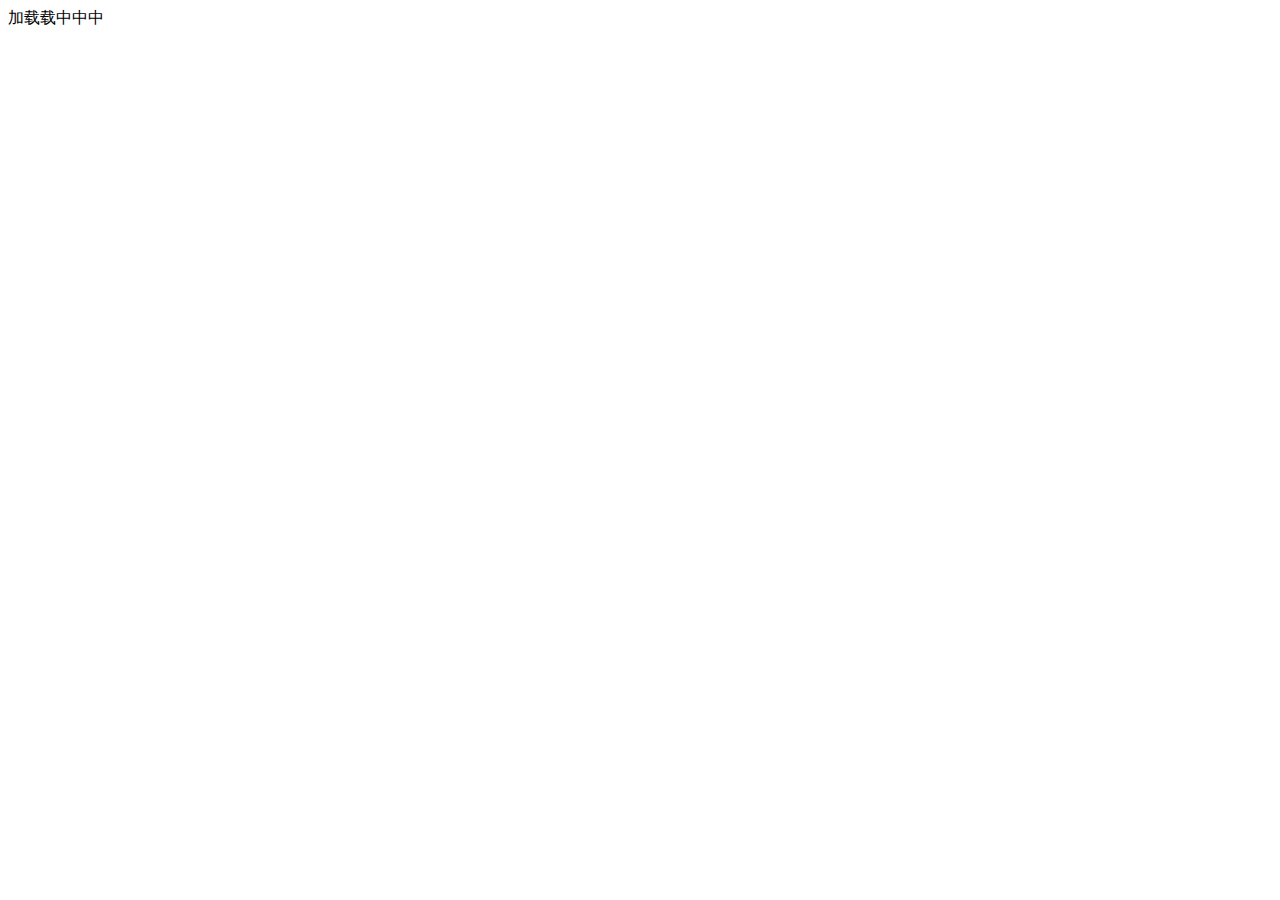
==== docs/index.html @ c3eebf0f "Add files via upload" ====
<!DOCTYPE html>
<html lang="zh">
<head>
  <meta charset="UTF-8">
  <title>PJSK自助指北</title>
  <meta http-equiv="X-UA-Compatible" content="IE=edge,chrome=1" />
  <meta name="description" content="Description">
  <meta name="viewport" content="width=device-width, initial-scale=1.0, minimum-scale=1.0">
  <link rel="stylesheet" href="//cdn.jsdelivr.net/npm/docsify@4/lib/themes/vue.css">
</head>
<body>
  <div id="app">加载载中中中</div>
  <script>
    window.$docsify = {
      name: '',
      repo: '',
    }
  </script>
  <!-- Docsify v4 -->
  <script src="//cdn.jsdelivr.net/npm/docsify@4"></script>
</body>
</html>
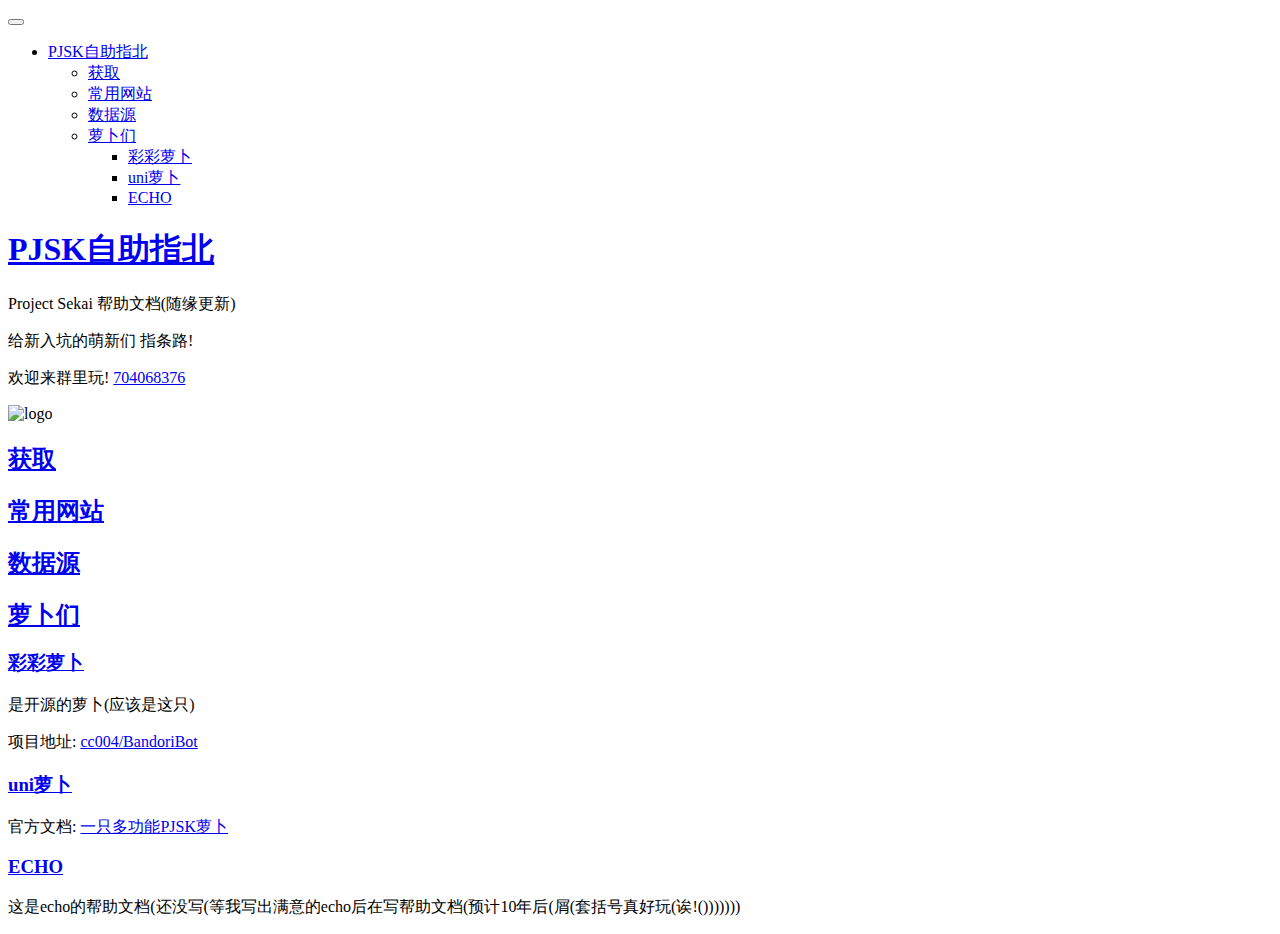
==== commit 34b86472: "update" ====
--- a/docs/index.html
+++ b/docs/index.html
@@ -17,6 +17,6 @@
     }
   </script>
   <!-- Docsify v4 -->
-  <script src="//cdn.jsdelivr.net/npm/docsify@4"></script>
+  <script src="./docsify@4.js"></script>
 </body>
 </html>
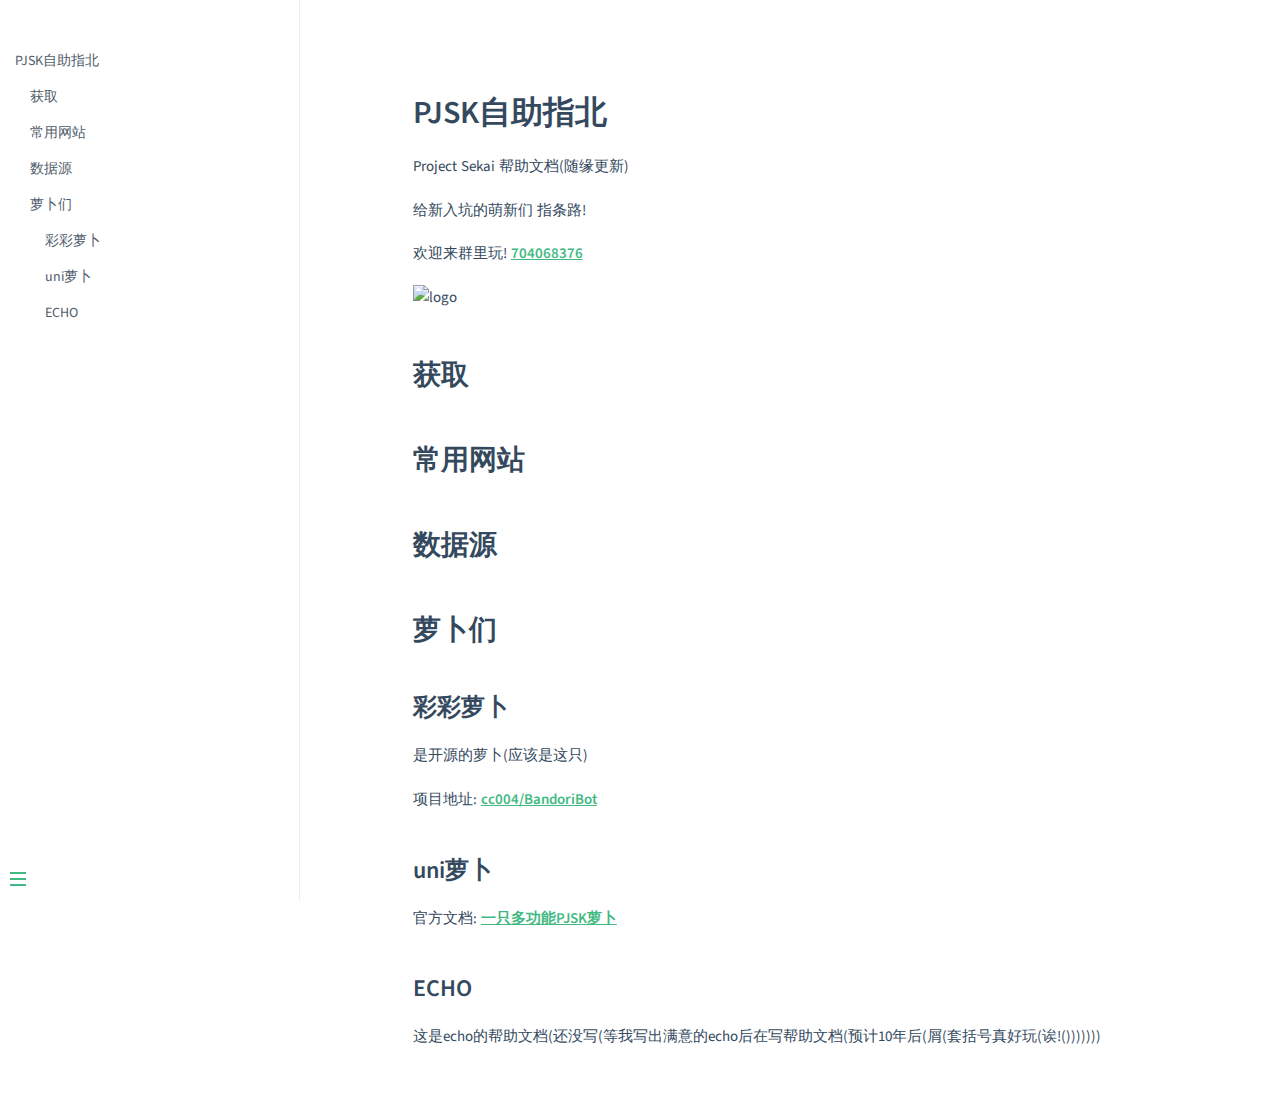
==== commit 9606b8a6: "update" ====
--- a/docs/index.html
+++ b/docs/index.html
@@ -6,7 +6,7 @@
   <meta http-equiv="X-UA-Compatible" content="IE=edge,chrome=1" />
   <meta name="description" content="Description">
   <meta name="viewport" content="width=device-width, initial-scale=1.0, minimum-scale=1.0">
-  <link rel="stylesheet" href="//cdn.jsdelivr.net/npm/docsify@4/lib/themes/vue.css">
+  <link rel="stylesheet" href="./vue.css">
 </head>
 <body>
   <div id="app">加载载中中中</div>
--- a/docs/vue.css
+++ b/docs/vue.css
@@ -0,0 +1 @@
+@import url("https://fonts.googleapis.com/css?family=Roboto+Mono|Source+Sans+Pro:300,400,600");*{-webkit-font-smoothing:antialiased;-webkit-overflow-scrolling:touch;-webkit-tap-highlight-color:rgba(0,0,0,0);-webkit-text-size-adjust:none;-webkit-touch-callout:none;box-sizing:border-box}body:not(.ready){overflow:hidden}body:not(.ready) .app-nav,body:not(.ready)>nav,body:not(.ready) [data-cloak]{display:none}div#app{font-size:30px;font-weight:lighter;margin:40vh auto;text-align:center}div#app:empty:before{content:"Loading..."}.emoji{height:1.2rem;vertical-align:middle}.progress{background-color:var(--theme-color,#42b983);height:2px;left:0;position:fixed;right:0;top:0;transition:width .2s,opacity .4s;width:0;z-index:999999}.search a:hover{color:var(--theme-color,#42b983)}.search .search-keyword{color:var(--theme-color,#42b983);font-style:normal;font-weight:700}body,html{height:100%}body{-moz-osx-font-smoothing:grayscale;-webkit-font-smoothing:antialiased;color:#34495e;font-family:Source Sans Pro,Helvetica Neue,Arial,sans-serif;font-size:15px;letter-spacing:0;margin:0;overflow-x:hidden}img{max-width:100%}a[disabled]{cursor:not-allowed;opacity:.6}kbd{border:1px solid #ccc;border-radius:3px;display:inline-block;font-size:12px!important;line-height:12px;margin-bottom:3px;padding:3px 5px;vertical-align:middle}li input[type=checkbox]{margin:0 .2em .25em 0;vertical-align:middle}.app-nav{margin:25px 60px 0 0;position:absolute;right:0;text-align:right;z-index:10}.app-nav.no-badge{margin-right:25px}.app-nav p{margin:0}.app-nav>a{margin:0 1rem;padding:5px 0}.app-nav li,.app-nav ul{display:inline-block;list-style:none;margin:0}.app-nav a{color:inherit;font-size:16px;text-decoration:none;transition:color .3s}.app-nav a:hover{color:var(--theme-color,#42b983)}.app-nav a.active{border-bottom:2px solid var(--theme-color,#42b983);color:var(--theme-color,#42b983)}.app-nav li{display:inline-block;margin:0 1rem;padding:5px 0;position:relative;cursor:pointer}.app-nav li ul{background-color:#fff;border:1px solid;border-color:#ddd #ddd #ccc;border-radius:4px;box-sizing:border-box;display:none;max-height:calc(100vh - 61px);overflow-y:auto;padding:10px 0;position:absolute;right:-15px;text-align:left;top:100%;white-space:nowrap}.app-nav li ul li{display:block;font-size:14px;line-height:1rem;margin:8px 14px;white-space:nowrap}.app-nav li ul a{display:block;font-size:inherit;margin:0;padding:0}.app-nav li ul a.active{border-bottom:0}.app-nav li:hover ul{display:block}.github-corner{border-bottom:0;position:fixed;right:0;text-decoration:none;top:0;z-index:1}.github-corner:hover .octo-arm{-webkit-animation:octocat-wave .56s ease-in-out;animation:octocat-wave .56s ease-in-out}.github-corner svg{color:#fff;fill:var(--theme-color,#42b983);height:80px;width:80px}main{display:block;position:relative;width:100vw;height:100%;z-index:0}main.hidden{display:none}.anchor{display:inline-block;text-decoration:none;transition:all .3s}.anchor span{color:#34495e}.anchor:hover{text-decoration:underline}.sidebar{border-right:1px solid rgba(0,0,0,.07);overflow-y:auto;padding:40px 0 0;position:absolute;top:0;bottom:0;left:0;transition:transform .25s ease-out;width:300px;z-index:20}.sidebar>h1{margin:0 auto 1rem;font-size:1.5rem;font-weight:300;text-align:center}.sidebar>h1 a{color:inherit;text-decoration:none}.sidebar>h1 .app-nav{display:block;position:static}.sidebar .sidebar-nav{line-height:2em;padding-bottom:40px}.sidebar li.collapse .app-sub-sidebar{display:none}.sidebar ul{margin:0 0 0 15px;padding:0}.sidebar li>p{font-weight:700;margin:0}.sidebar ul,.sidebar ul li{list-style:none}.sidebar ul li a{border-bottom:none;display:block}.sidebar ul li ul{padding-left:20px}.sidebar::-webkit-scrollbar{width:4px}.sidebar::-webkit-scrollbar-thumb{background:transparent;border-radius:4px}.sidebar:hover::-webkit-scrollbar-thumb{background:hsla(0,0%,53.3%,.4)}.sidebar:hover::-webkit-scrollbar-track{background:hsla(0,0%,53.3%,.1)}.sidebar-toggle{background-color:transparent;background-color:hsla(0,0%,100%,.8);border:0;outline:none;padding:10px;position:absolute;bottom:0;left:0;text-align:center;transition:opacity .3s;width:284px;z-index:30;cursor:pointer}.sidebar-toggle:hover .sidebar-toggle-button{opacity:.4}.sidebar-toggle span{background-color:var(--theme-color,#42b983);display:block;margin-bottom:4px;width:16px;height:2px}body.sticky .sidebar,body.sticky .sidebar-toggle{position:fixed}.content{padding-top:60px;position:absolute;top:0;right:0;bottom:0;left:300px;transition:left .25s ease}.markdown-section{margin:0 auto;max-width:80%;padding:30px 15px 40px;position:relative}.markdown-section>*{box-sizing:border-box;font-size:inherit}.markdown-section>:first-child{margin-top:0!important}.markdown-section hr{border:none;border-bottom:1px solid #eee;margin:2em 0}.markdown-section iframe{border:1px solid #eee;width:1px;min-width:100%}.markdown-section table{border-collapse:collapse;border-spacing:0;display:block;margin-bottom:1rem;overflow:auto;width:100%}.markdown-section th{font-weight:700}.markdown-section td,.markdown-section th{border:1px solid #ddd;padding:6px 13px}.markdown-section tr{border-top:1px solid #ccc}.markdown-section tr:nth-child(2n){background-color:#f8f8f8}.markdown-section p.tip{background-color:#f8f8f8;border-bottom-right-radius:2px;border-left:4px solid #f66;border-top-right-radius:2px;margin:2em 0;padding:12px 24px 12px 30px;position:relative}.markdown-section p.tip:before{background-color:#f66;border-radius:100%;color:#fff;content:"!";font-family:Dosis,Source Sans Pro,Helvetica Neue,Arial,sans-serif;font-size:14px;font-weight:700;left:-12px;line-height:20px;position:absolute;height:20px;width:20px;text-align:center;top:14px}.markdown-section p.tip code{background-color:#efefef}.markdown-section p.tip em{color:#34495e}.markdown-section p.warn{background:rgba(66,185,131,.1);border-radius:2px;padding:1rem}.markdown-section ul.task-list>li{list-style-type:none}body.close .sidebar{transform:translateX(-300px)}body.close .sidebar-toggle{width:auto}body.close .content{left:0}@media print{.app-nav,.github-corner,.sidebar,.sidebar-toggle{display:none}}@media screen and (max-width:768px){.github-corner,.sidebar,.sidebar-toggle{position:fixed}.app-nav{margin-top:16px}.app-nav li ul{top:30px}main{height:auto;min-height:100vh;overflow-x:hidden}.sidebar{left:-300px;transition:transform .25s ease-out}.content{left:0;max-width:100vw;position:static;padding-top:20px;transition:transform .25s ease}.app-nav,.github-corner{transition:transform .25s ease-out}.sidebar-toggle{background-color:transparent;width:auto;padding:30px 30px 10px 10px}body.close .sidebar{transform:translateX(300px)}body.close .sidebar-toggle{background-color:hsla(0,0%,100%,.8);transition:background-color 1s;width:284px;padding:10px}body.close .content{transform:translateX(300px)}body.close .app-nav,body.close .github-corner{display:none}.github-corner:hover .octo-arm{-webkit-animation:none;animation:none}.github-corner .octo-arm{-webkit-animation:octocat-wave .56s ease-in-out;animation:octocat-wave .56s ease-in-out}}@-webkit-keyframes octocat-wave{0%,to{transform:rotate(0)}20%,60%{transform:rotate(-25deg)}40%,80%{transform:rotate(10deg)}}@keyframes octocat-wave{0%,to{transform:rotate(0)}20%,60%{transform:rotate(-25deg)}40%,80%{transform:rotate(10deg)}}section.cover{align-items:center;background-position:50%;background-repeat:no-repeat;background-size:cover;height:100vh;width:100vw;display:none}section.cover.show{display:flex}section.cover.has-mask .mask{background-color:#fff;opacity:.8;position:absolute;top:0;height:100%;width:100%}section.cover .cover-main{flex:1;margin:-20px 16px 0;text-align:center;position:relative}section.cover a{color:inherit;text-decoration:none}section.cover a:hover{text-decoration:none}section.cover p{line-height:1.5rem;margin:1em 0}section.cover h1{color:inherit;font-size:2.5rem;font-weight:300;margin:.625rem 0 2.5rem;position:relative;text-align:center}section.cover h1 a{display:block}section.cover h1 small{bottom:-.4375rem;font-size:1rem;position:absolute}section.cover blockquote{font-size:1.5rem;text-align:center}section.cover ul{line-height:1.8;list-style-type:none;margin:1em auto;max-width:500px;padding:0}section.cover .cover-main>p:last-child a{border-radius:2rem;border:1px solid var(--theme-color,#42b983);box-sizing:border-box;color:var(--theme-color,#42b983);display:inline-block;font-size:1.05rem;letter-spacing:.1rem;margin:.5rem 1rem;padding:.75em 2rem;text-decoration:none;transition:all .15s ease}section.cover .cover-main>p:last-child a:last-child{background-color:var(--theme-color,#42b983);color:#fff}section.cover .cover-main>p:last-child a:last-child:hover{color:inherit;opacity:.8}section.cover .cover-main>p:last-child a:hover{color:inherit}section.cover blockquote>p>a{border-bottom:2px solid var(--theme-color,#42b983);transition:color .3s}section.cover blockquote>p>a:hover{color:var(--theme-color,#42b983)}.sidebar,body{background-color:#fff}.sidebar{color:#364149}.sidebar li{margin:6px 0}.sidebar ul li a{color:#505d6b;font-size:14px;font-weight:400;overflow:hidden;text-decoration:none;text-overflow:ellipsis;white-space:nowrap}.sidebar ul li a:hover{text-decoration:underline}.sidebar ul li ul{padding:0}.sidebar ul li.active>a{border-right:2px solid;color:var(--theme-color,#42b983);font-weight:600}.app-sub-sidebar li:before{content:"-";padding-right:4px;float:left}.markdown-section h1,.markdown-section h2,.markdown-section h3,.markdown-section h4,.markdown-section strong{color:#2c3e50;font-weight:600}.markdown-section a{color:var(--theme-color,#42b983);font-weight:600}.markdown-section h1{font-size:2rem;margin:0 0 1rem}.markdown-section h2{font-size:1.75rem;margin:45px 0 .8rem}.markdown-section h3{font-size:1.5rem;margin:40px 0 .6rem}.markdown-section h4{font-size:1.25rem}.markdown-section h5{font-size:1rem}.markdown-section h6{color:#777;font-size:1rem}.markdown-section figure,.markdown-section p{margin:1.2em 0}.markdown-section ol,.markdown-section p,.markdown-section ul{line-height:1.6rem;word-spacing:.05rem}.markdown-section ol,.markdown-section ul{padding-left:1.5rem}.markdown-section blockquote{border-left:4px solid var(--theme-color,#42b983);color:#858585;margin:2em 0;padding-left:20px}.markdown-section blockquote p{font-weight:600;margin-left:0}.markdown-section iframe{margin:1em 0}.markdown-section em{color:#7f8c8d}.markdown-section code,.markdown-section output:after,.markdown-section pre{font-family:Roboto Mono,Monaco,courier,monospace}.markdown-section code,.markdown-section pre{background-color:#f8f8f8}.markdown-section output,.markdown-section pre{margin:1.2em 0;position:relative}.markdown-section output,.markdown-section pre>code{border-radius:2px;display:block}.markdown-section output:after,.markdown-section pre>code{-moz-osx-font-smoothing:initial;-webkit-font-smoothing:initial}.markdown-section code{border-radius:2px;color:#e96900;margin:0 2px;padding:3px 5px;white-space:pre-wrap}.markdown-section>:not(h1):not(h2):not(h3):not(h4):not(h5):not(h6) code{font-size:.8rem}.markdown-section pre{padding:0 1.4rem;line-height:1.5rem;overflow:auto;word-wrap:normal}.markdown-section pre>code{color:#525252;font-size:.8rem;padding:2.2em 5px;line-height:inherit;margin:0 2px;max-width:inherit;overflow:inherit;white-space:inherit}.markdown-section output{padding:1.7rem 1.4rem;border:1px dotted #ccc}.markdown-section output>:first-child{margin-top:0}.markdown-section output>:last-child{margin-bottom:0}.markdown-section code:after,.markdown-section code:before,.markdown-section output:after,.markdown-section output:before{letter-spacing:.05rem}.markdown-section output:after,.markdown-section pre:after{color:#ccc;font-size:.6rem;font-weight:600;height:15px;line-height:15px;padding:5px 10px 0;position:absolute;right:0;text-align:right;top:0}.markdown-section output:after,.markdown-section pre:after{content:attr(data-lang)}.token.cdata,.token.comment,.token.doctype,.token.prolog{color:#8e908c}.token.namespace{opacity:.7}.token.boolean,.token.number{color:#c76b29}.token.punctuation{color:#525252}.token.property{color:#c08b30}.token.tag{color:#2973b7}.token.string{color:var(--theme-color,#42b983)}.token.selector{color:#6679cc}.token.attr-name{color:#2973b7}.language-css .token.string,.style .token.string,.token.entity,.token.url{color:#22a2c9}.token.attr-value,.token.control,.token.directive,.token.unit{color:var(--theme-color,#42b983)}.token.function,.token.keyword{color:#e96900}.token.atrule,.token.regex,.token.statement{color:#22a2c9}.token.placeholder,.token.variable{color:#3d8fd1}.token.deleted{text-decoration:line-through}.token.inserted{border-bottom:1px dotted #202746;text-decoration:none}.token.italic{font-style:italic}.token.bold,.token.important{font-weight:700}.token.important{color:#c94922}.token.entity{cursor:help}code .token{-moz-osx-font-smoothing:initial;-webkit-font-smoothing:initial;min-height:1.5rem;position:relative;left:auto}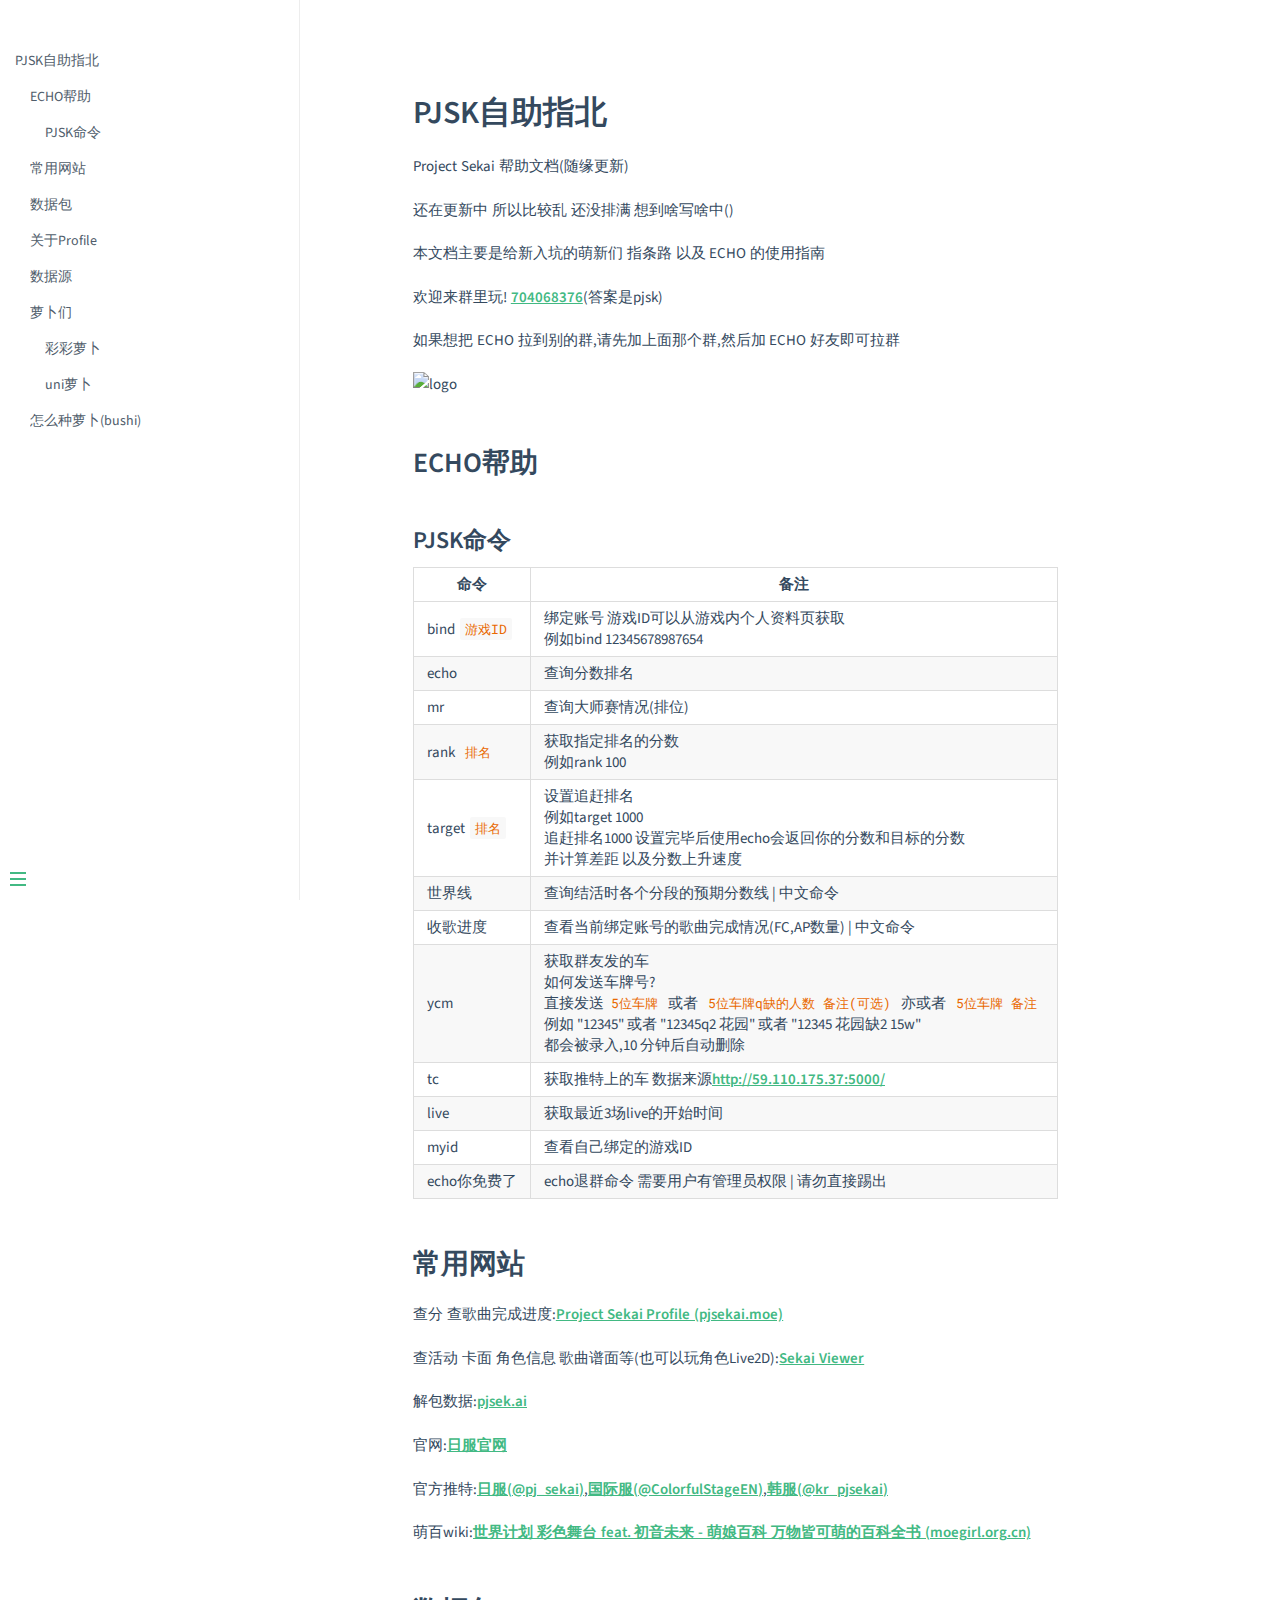
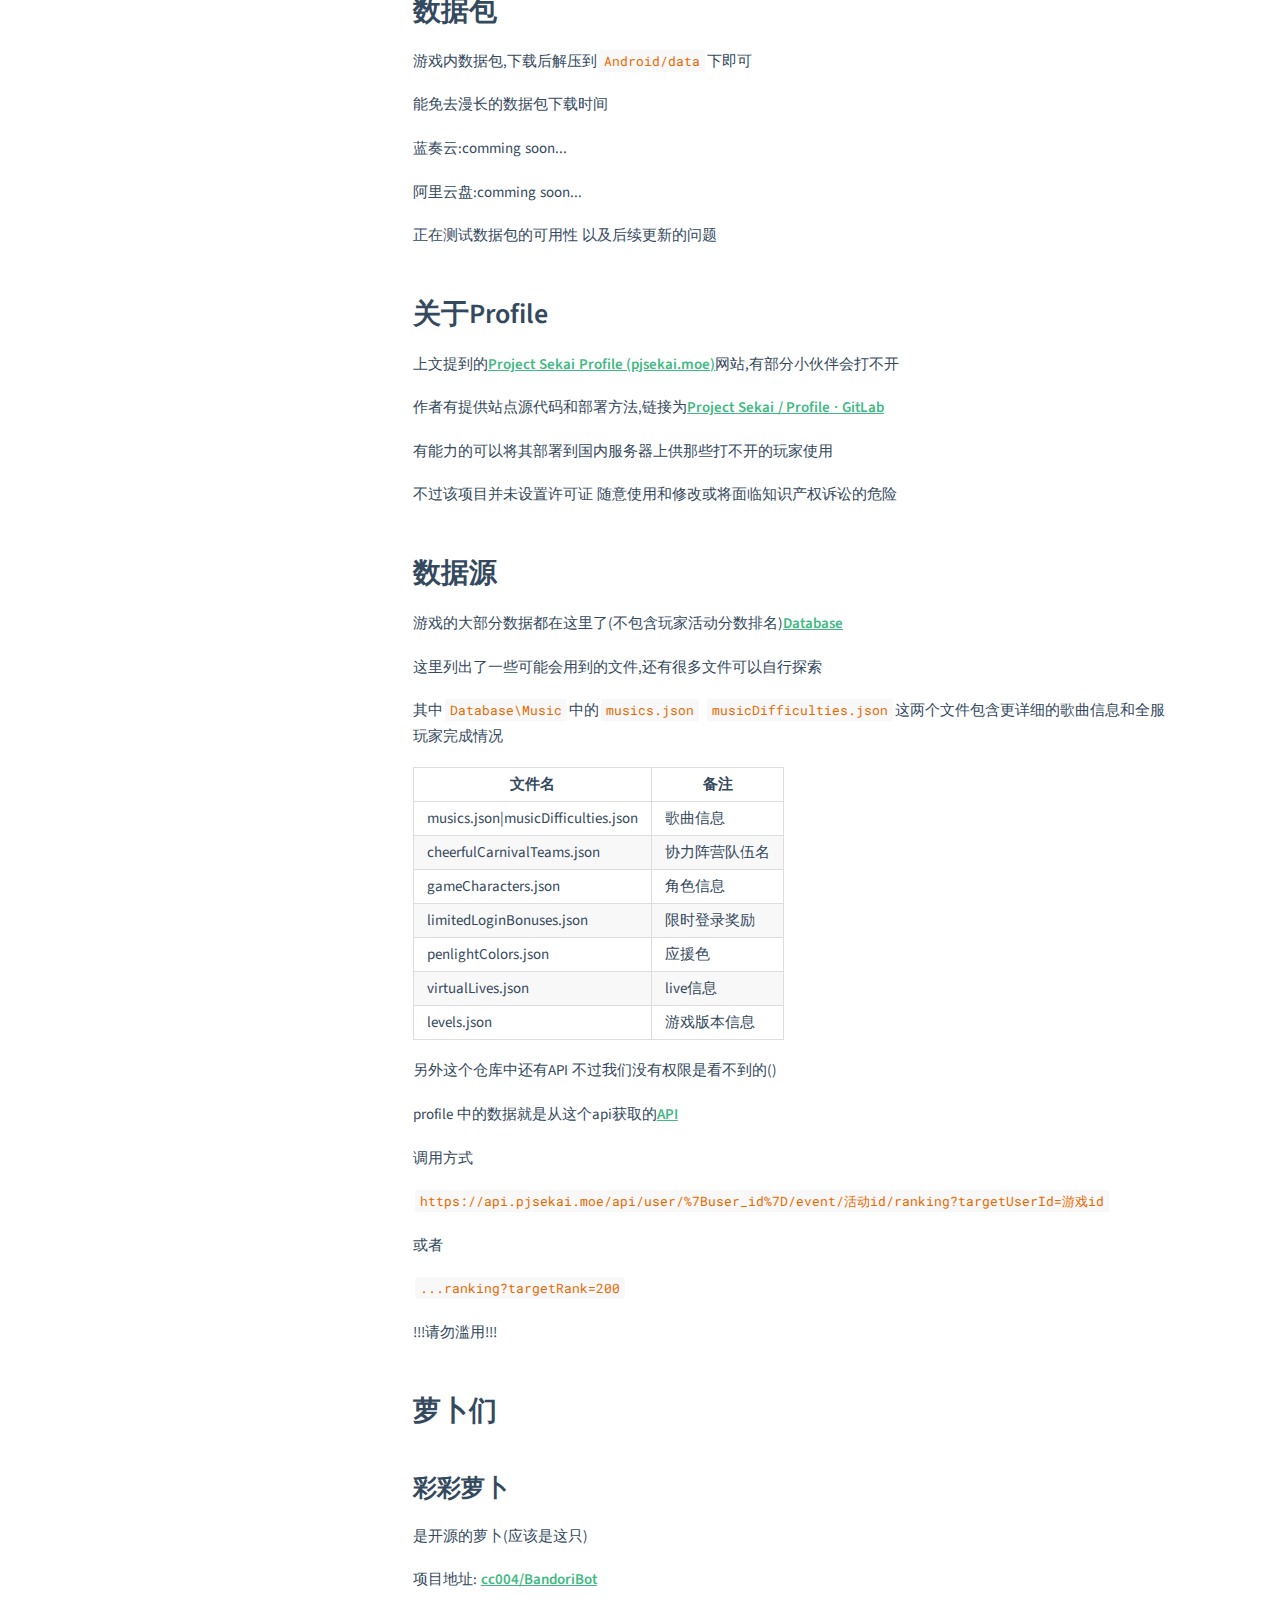
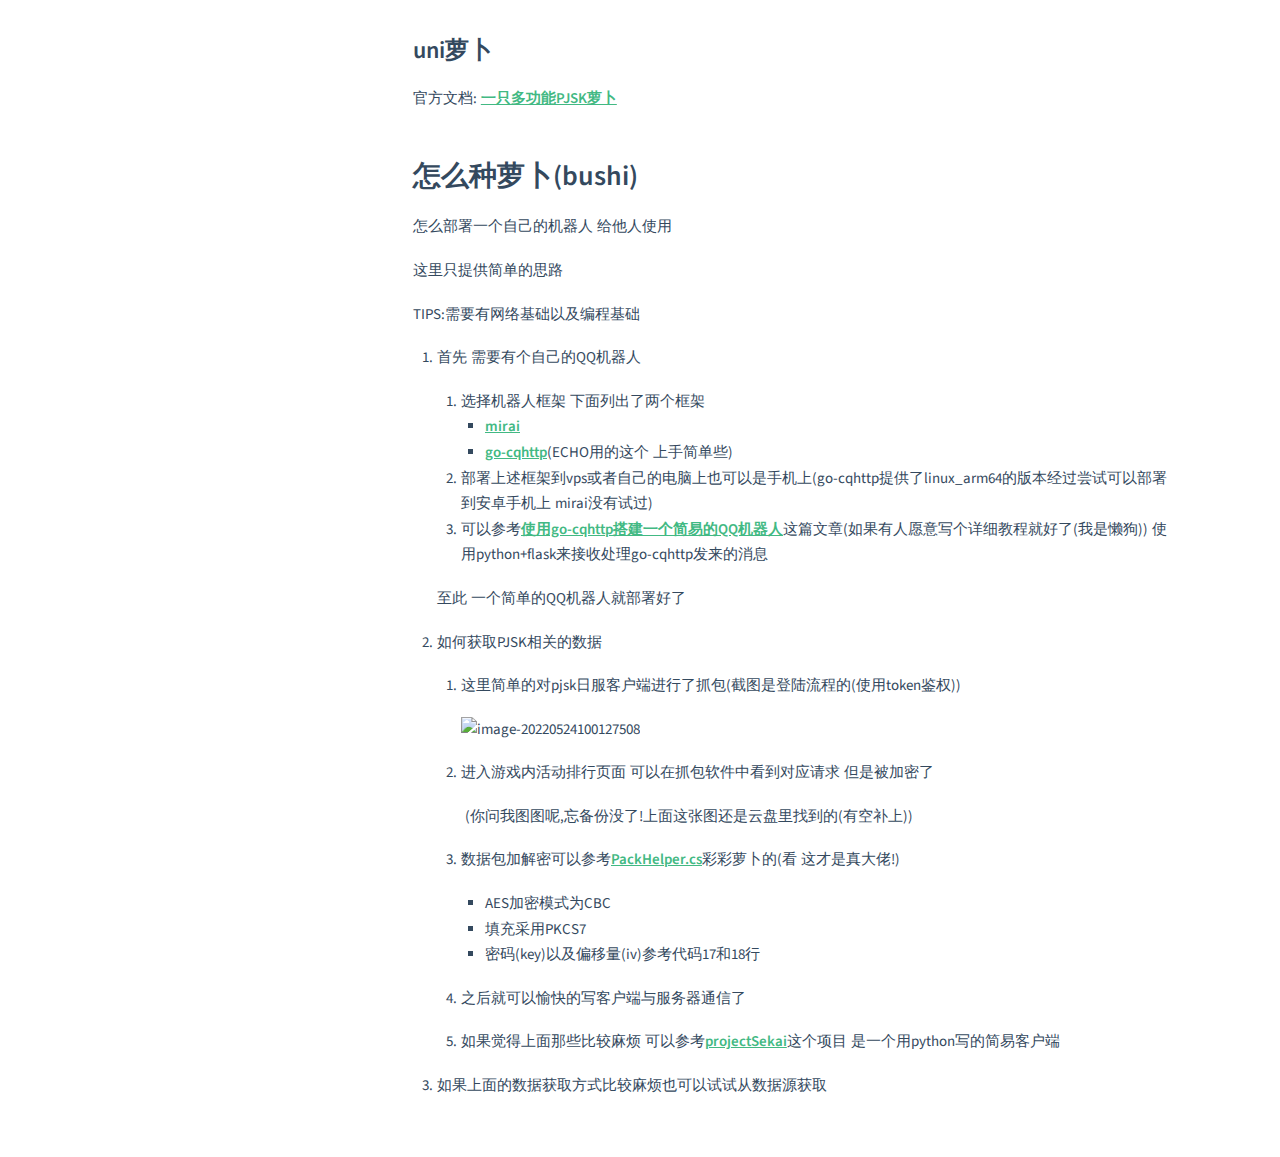
==== commit 3a383e6b: "'update'" ====
--- a/docs/index.html
+++ b/docs/index.html
@@ -1,22 +1,22 @@
-<!DOCTYPE html>
-<html lang="zh">
-<head>
-  <meta charset="UTF-8">
-  <title>PJSK自助指北</title>
-  <meta http-equiv="X-UA-Compatible" content="IE=edge,chrome=1" />
-  <meta name="description" content="Description">
-  <meta name="viewport" content="width=device-width, initial-scale=1.0, minimum-scale=1.0">
-  <link rel="stylesheet" href="./vue.css">
-</head>
-<body>
-  <div id="app">加载载中中中</div>
-  <script>
-    window.$docsify = {
-      name: '',
-      repo: '',
-    }
-  </script>
-  <!-- Docsify v4 -->
-  <script src="./docsify@4.js"></script>
-</body>
-</html>
+<!DOCTYPE html>
+<html lang="zh">
+<head>
+  <meta charset="UTF-8">
+  <title>PJSK自助指北</title>
+  <meta http-equiv="X-UA-Compatible" content="IE=edge,chrome=1" />
+  <meta name="description" content="Description">
+  <meta name="viewport" content="width=device-width, initial-scale=1.0, minimum-scale=1.0">
+  <link rel="stylesheet" href="./vue.css">
+</head>
+<body>
+  <div id="app">加载载中中中</div>
+  <script>
+    window.$docsify = {
+      name: '',
+      repo: '',
+    }
+  </script>
+  <!-- Docsify v4 -->
+  <script src="./docsify@4.js"></script>
+</body>
+</html>
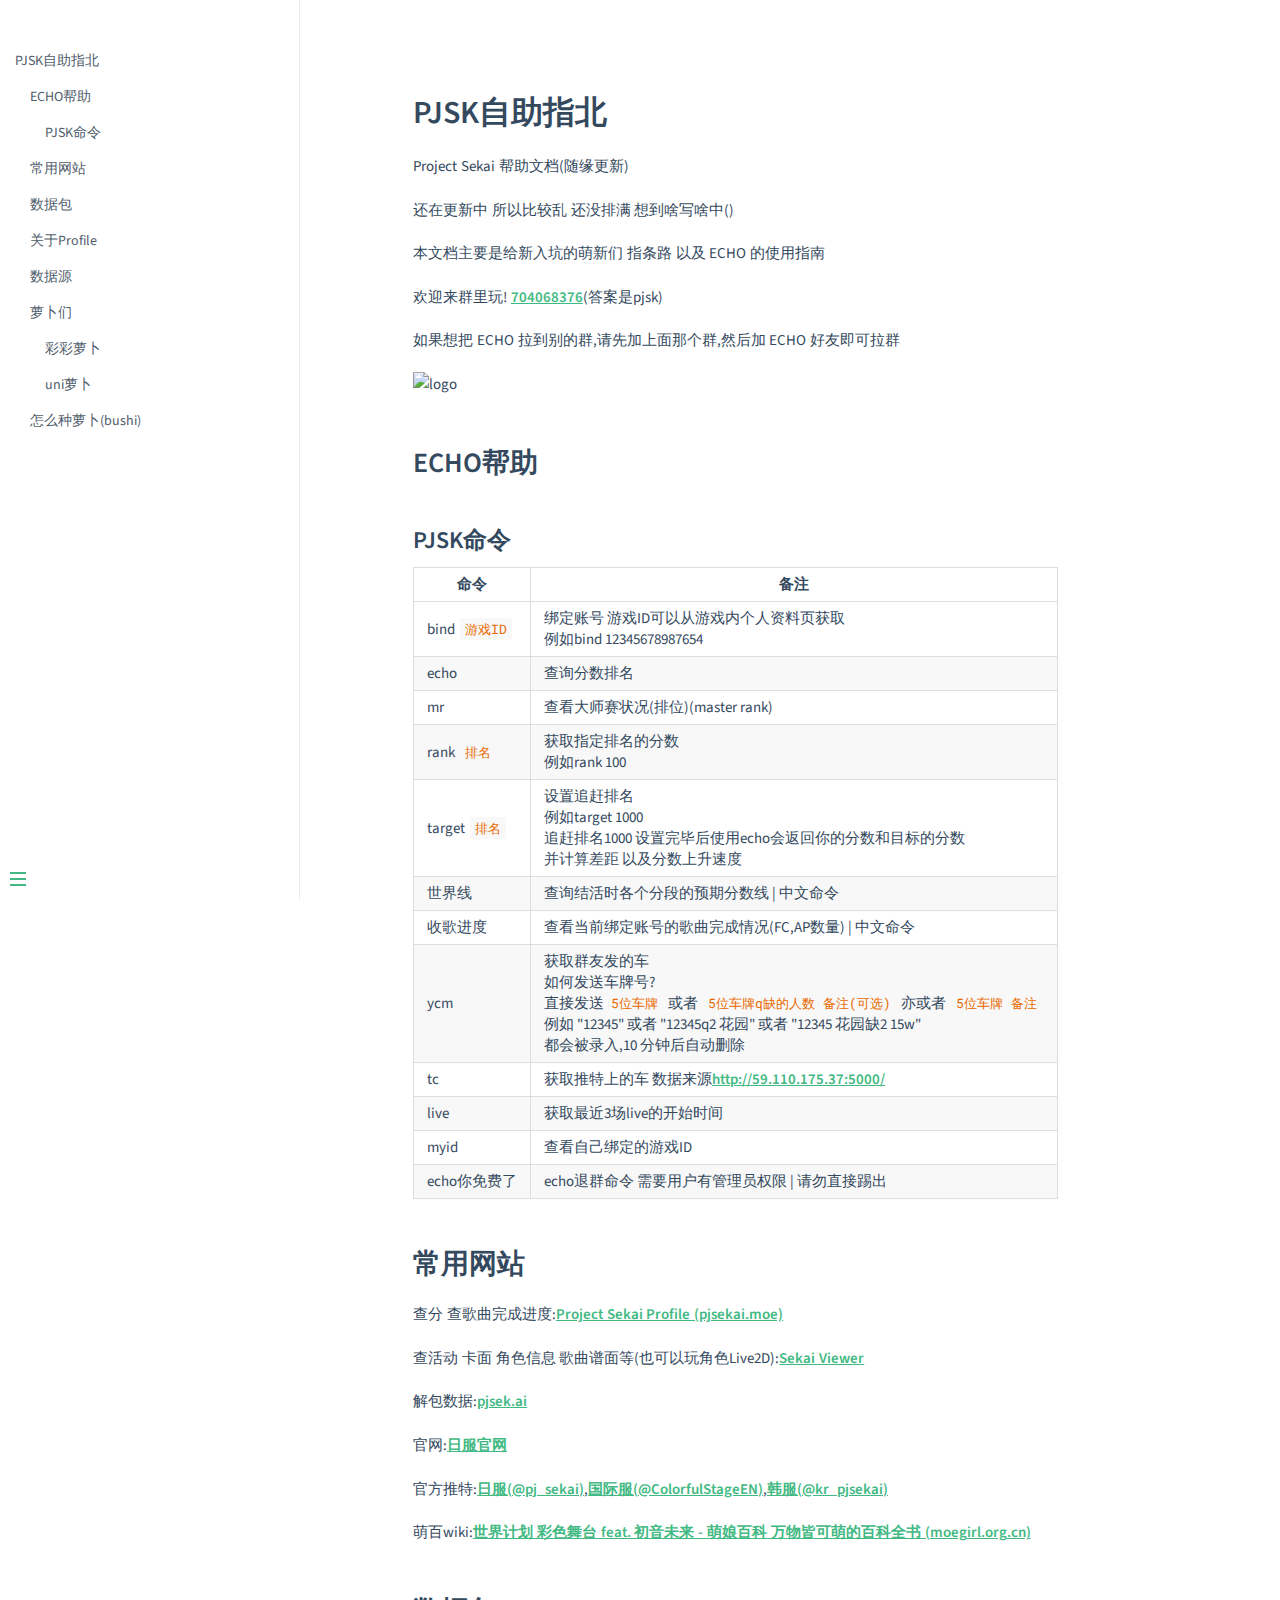
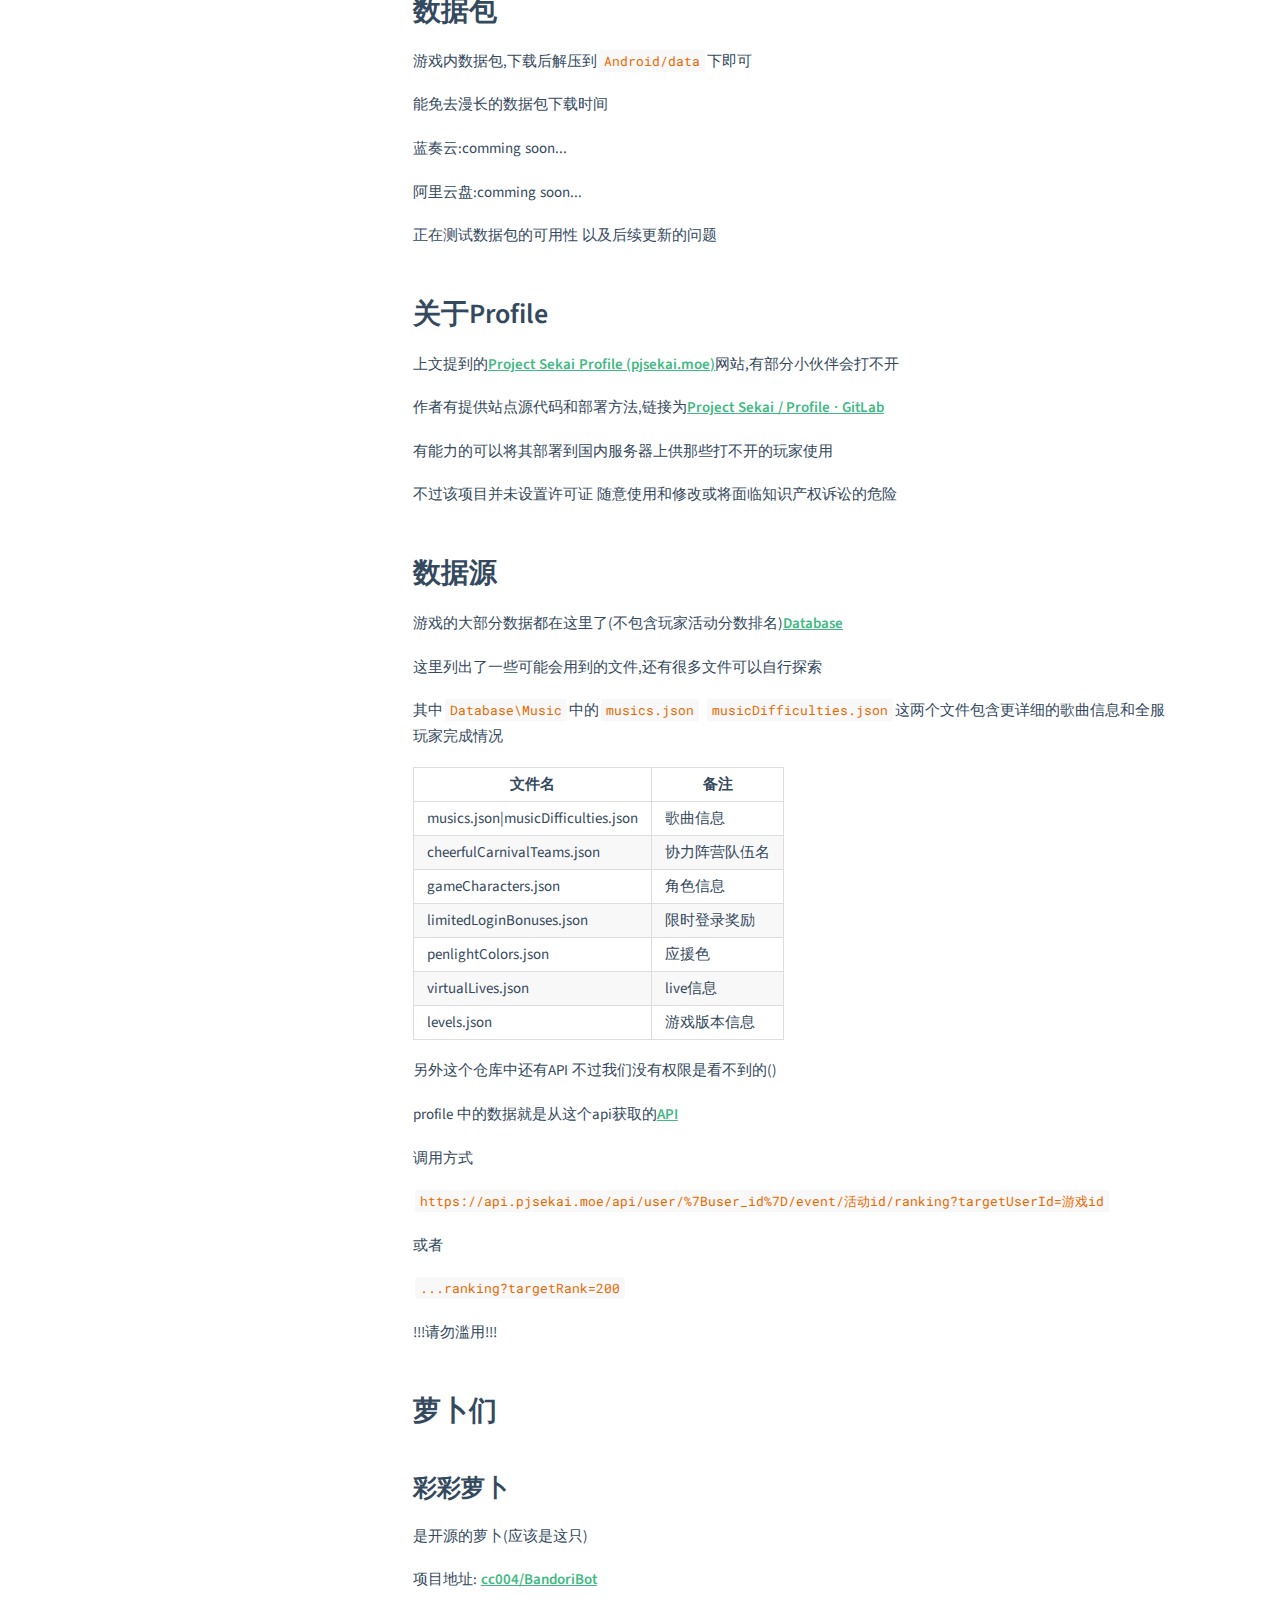
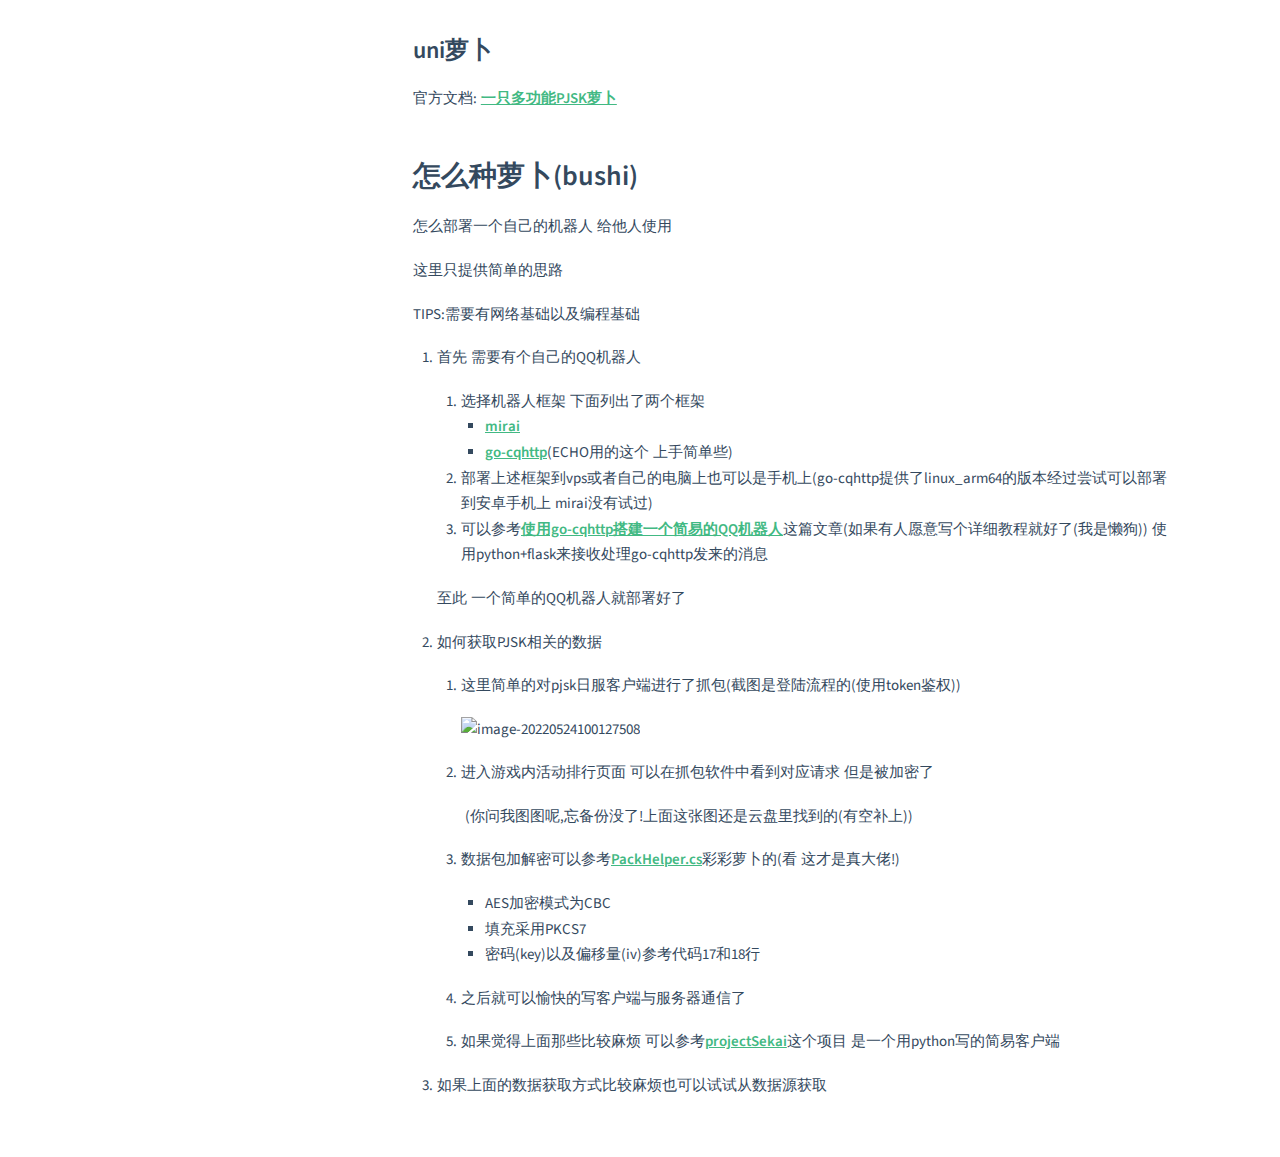
==== commit d73f8798: "update" ====
--- a/docs/index.html
+++ b/docs/index.html
@@ -1,22 +1,22 @@
-<!DOCTYPE html>
-<html lang="zh">
-<head>
-  <meta charset="UTF-8">
-  <title>PJSK自助指北</title>
-  <meta http-equiv="X-UA-Compatible" content="IE=edge,chrome=1" />
-  <meta name="description" content="Description">
-  <meta name="viewport" content="width=device-width, initial-scale=1.0, minimum-scale=1.0">
-  <link rel="stylesheet" href="./vue.css">
-</head>
-<body>
-  <div id="app">加载载中中中</div>
-  <script>
-    window.$docsify = {
-      name: '',
-      repo: '',
-    }
-  </script>
-  <!-- Docsify v4 -->
-  <script src="./docsify@4.js"></script>
-</body>
-</html>
+<!DOCTYPE html>
+<html lang="zh">
+<head>
+  <meta charset="UTF-8">
+  <title>PJSK自助指北</title>
+  <meta http-equiv="X-UA-Compatible" content="IE=edge,chrome=1" />
+  <meta name="description" content="Description">
+  <meta name="viewport" content="width=device-width, initial-scale=1.0, minimum-scale=1.0">
+  <link rel="stylesheet" href="./vue.css">
+</head>
+<body>
+  <div id="app">加载载中中中</div>
+  <script>
+    window.$docsify = {
+      name: '',
+      repo: '',
+    }
+  </script>
+  <!-- Docsify v4 -->
+  <script src="./docsify@4.js"></script>
+</body>
+</html>
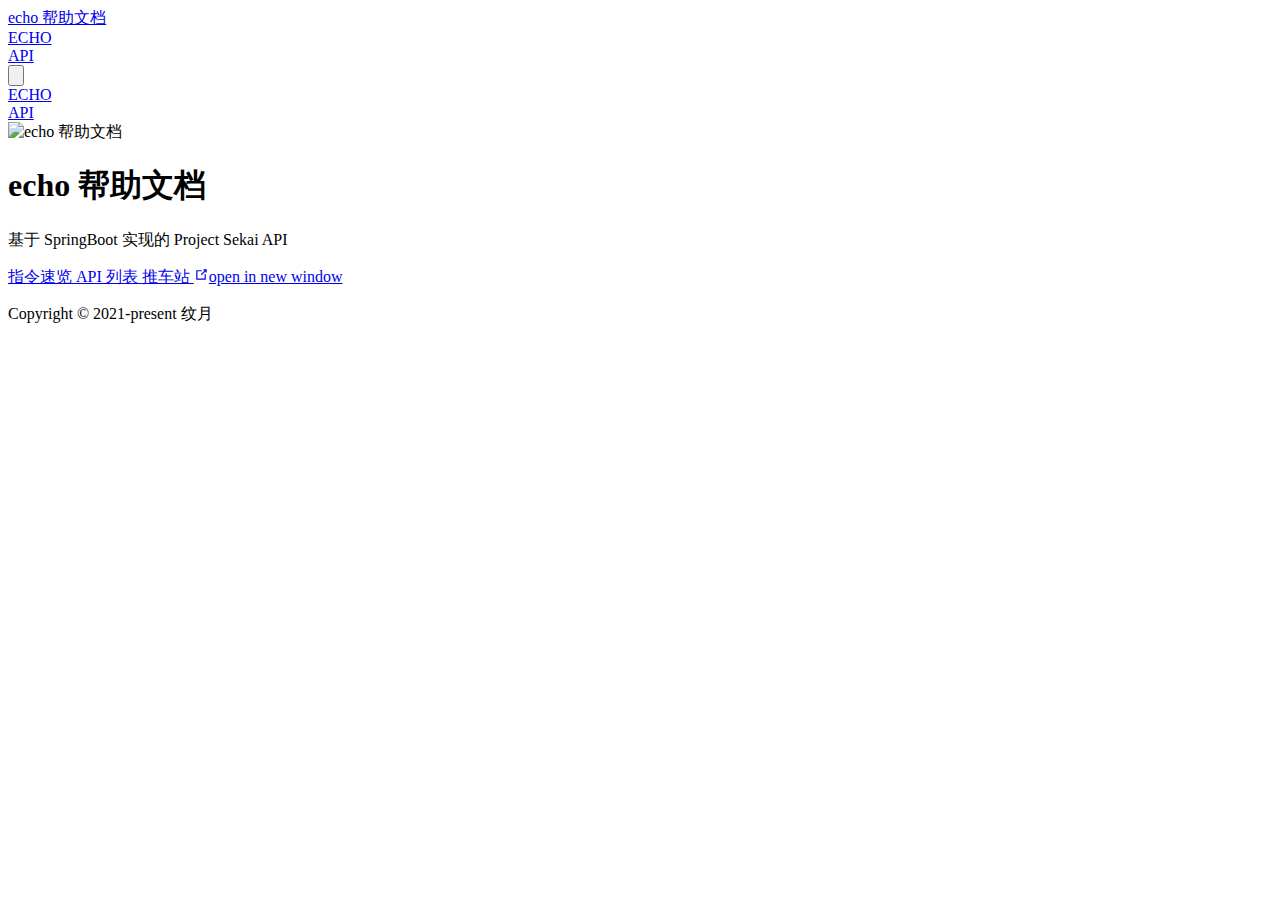
==== commit 5556a0f4: "Add files via upload" ====
--- a/docs/index.html
+++ b/docs/index.html
@@ -1,22 +1,33 @@
 <!DOCTYPE html>
-<html lang="zh">
-<head>
-  <meta charset="UTF-8">
-  <title>PJSK自助指北</title>
-  <meta http-equiv="X-UA-Compatible" content="IE=edge,chrome=1" />
-  <meta name="description" content="Description">
-  <meta name="viewport" content="width=device-width, initial-scale=1.0, minimum-scale=1.0">
-  <link rel="stylesheet" href="./vue.css">
-</head>
-<body>
-  <div id="app">加载载中中中</div>
-  <script>
-    window.$docsify = {
-      name: '',
-      repo: '',
-    }
-  </script>
-  <!-- Docsify v4 -->
-  <script src="./docsify@4.js"></script>
-</body>
+<html lang="en-US">
+  <head>
+    <meta charset="utf-8">
+    <meta name="viewport" content="width=device-width,initial-scale=1">
+    <meta name="generator" content="VuePress 2.0.0-beta.51">
+    <style>
+      :root {
+        --c-bg: #fff;
+      }
+      html.dark {
+        --c-bg: #22272e;
+      }
+      html, body {
+        background-color: var(--c-bg);
+      }
+    </style>
+    <script>
+      const userMode = localStorage.getItem('vuepress-color-scheme');
+			const systemDarkMode = window.matchMedia && window.matchMedia('(prefers-color-scheme: dark)').matches;
+			if (userMode === 'dark' || (userMode !== 'light' && systemDarkMode)) {
+				document.documentElement.classList.toggle('dark', true);
+			}
+    </script>
+    <title>echo 帮助文档</title><meta name="description" content="echo-java">
+    <link rel="modulepreload" href="/assets/app.769d6357.js"><link rel="modulepreload" href="/assets/index.html.48ca515f.js"><link rel="modulepreload" href="/assets/index.html.537c4c11.js"><link rel="prefetch" href="/assets/index.html.036ec5a9.js"><link rel="prefetch" href="/assets/other.html.e04c0976.js"><link rel="prefetch" href="/assets/index.html.6a0a43af.js"><link rel="prefetch" href="/assets/404.html.d2dc3323.js"><link rel="prefetch" href="/assets/index.html.736c6771.js"><link rel="prefetch" href="/assets/other.html.98dcc9a4.js"><link rel="prefetch" href="/assets/index.html.d4d463a7.js"><link rel="prefetch" href="/assets/404.html.d63d09cd.js">
+    <link rel="stylesheet" href="/assets/style.8f4acca4.css">
+  </head>
+  <body>
+    <div id="app"><!--[--><div class="theme-container no-sidebar"><!--[--><header class="navbar"><div class="toggle-sidebar-button" title="toggle sidebar" aria-expanded="false" role="button" tabindex="0"><div class="icon" aria-hidden="true"><span></span><span></span><span></span></div></div><span><a aria-current="page" href="/" class="router-link-active router-link-exact-active"><!----><span class="site-name">echo 帮助文档</span></a></span><div class="navbar-items-wrapper" style=""><!--[--><!--]--><nav class="navbar-items can-hide"><!--[--><div class="navbar-item"><a href="/echo/" class="" aria-label="ECHO"><!--[--><!--]--> ECHO <!--[--><!--]--></a></div><div class="navbar-item"><a href="/api/" class="" aria-label="API"><!--[--><!--]--> API <!--[--><!--]--></a></div><!--]--></nav><!--[--><!--]--><button class="toggle-color-mode-button" title="toggle color mode"><svg style="" class="icon" focusable="false" viewBox="0 0 32 32"><path d="M16 12.005a4 4 0 1 1-4 4a4.005 4.005 0 0 1 4-4m0-2a6 6 0 1 0 6 6a6 6 0 0 0-6-6z" fill="currentColor"></path><path d="M5.394 6.813l1.414-1.415l3.506 3.506L8.9 10.318z" fill="currentColor"></path><path d="M2 15.005h5v2H2z" fill="currentColor"></path><path d="M5.394 25.197L8.9 21.691l1.414 1.415l-3.506 3.505z" fill="currentColor"></path><path d="M15 25.005h2v5h-2z" fill="currentColor"></path><path d="M21.687 23.106l1.414-1.415l3.506 3.506l-1.414 1.414z" fill="currentColor"></path><path d="M25 15.005h5v2h-5z" fill="currentColor"></path><path d="M21.687 8.904l3.506-3.506l1.414 1.415l-3.506 3.505z" fill="currentColor"></path><path d="M15 2.005h2v5h-2z" fill="currentColor"></path></svg><svg style="display:none;" class="icon" focusable="false" viewBox="0 0 32 32"><path d="M13.502 5.414a15.075 15.075 0 0 0 11.594 18.194a11.113 11.113 0 0 1-7.975 3.39c-.138 0-.278.005-.418 0a11.094 11.094 0 0 1-3.2-21.584M14.98 3a1.002 1.002 0 0 0-.175.016a13.096 13.096 0 0 0 1.825 25.981c.164.006.328 0 .49 0a13.072 13.072 0 0 0 10.703-5.555a1.01 1.01 0 0 0-.783-1.565A13.08 13.08 0 0 1 15.89 4.38A1.015 1.015 0 0 0 14.98 3z" fill="currentColor"></path></svg></button><!----></div></header><!--]--><div class="sidebar-mask"></div><!--[--><aside class="sidebar"><nav class="navbar-items"><!--[--><div class="navbar-item"><a href="/echo/" class="" aria-label="ECHO"><!--[--><!--]--> ECHO <!--[--><!--]--></a></div><div class="navbar-item"><a href="/api/" class="" aria-label="API"><!--[--><!--]--> API <!--[--><!--]--></a></div><!--]--></nav><!--[--><!--]--><!----><!--[--><!--]--></aside><!--]--><!--[--><main class="home"><header class="hero"><img src="/echo_pjsk_tutu.png" alt="echo 帮助文档"><h1 id="main-title">echo 帮助文档</h1><p class="description">基于 SpringBoot 实现的 Project Sekai API</p><p class="actions"><!--[--><a href="/echo/" class="action-button primary" aria-label="指令速览"><!--[--><!--]--> 指令速览 <!--[--><!--]--></a><a href="/api/" class="action-button primary" aria-label="API 列表"><!--[--><!--]--> API 列表 <!--[--><!--]--></a><a class="external-link action-button secondary" href="http://106.75.251.132:8459/" rel="noopener noreferrer" target="_blank" aria-label="推车站"><!--[--><!--]--> 推车站 <span><svg class="external-link-icon" xmlns="http://www.w3.org/2000/svg" aria-hidden="true" focusable="false" x="0px" y="0px" viewbox="0 0 100 100" width="15" height="15"><path fill="currentColor" d="M18.8,85.1h56l0,0c2.2,0,4-1.8,4-4v-32h-8v28h-48v-48h28v-8h-32l0,0c-2.2,0-4,1.8-4,4v56C14.8,83.3,16.6,85.1,18.8,85.1z"></path><polygon fill="currentColor" points="45.7,48.7 51.3,54.3 77.2,28.5 77.2,37.2 85.2,37.2 85.2,14.9 62.8,14.9 62.8,22.9 71.5,22.9"></polygon></svg><span class="external-link-icon-sr-only">open in new window</span></span><!--[--><!--]--></a><!--]--></p></header><!----><div class="theme-default-content"><div></div></div><!--[--><!-- eslint-disable-next-line vue/no-v-html --><div class="footer">Copyright © 2021-present 纹月</div><!--]--></main><!--]--></div><!----><!--]--></div>
+    <script type="module" src="/assets/app.769d6357.js" defer></script>
+  </body>
 </html>
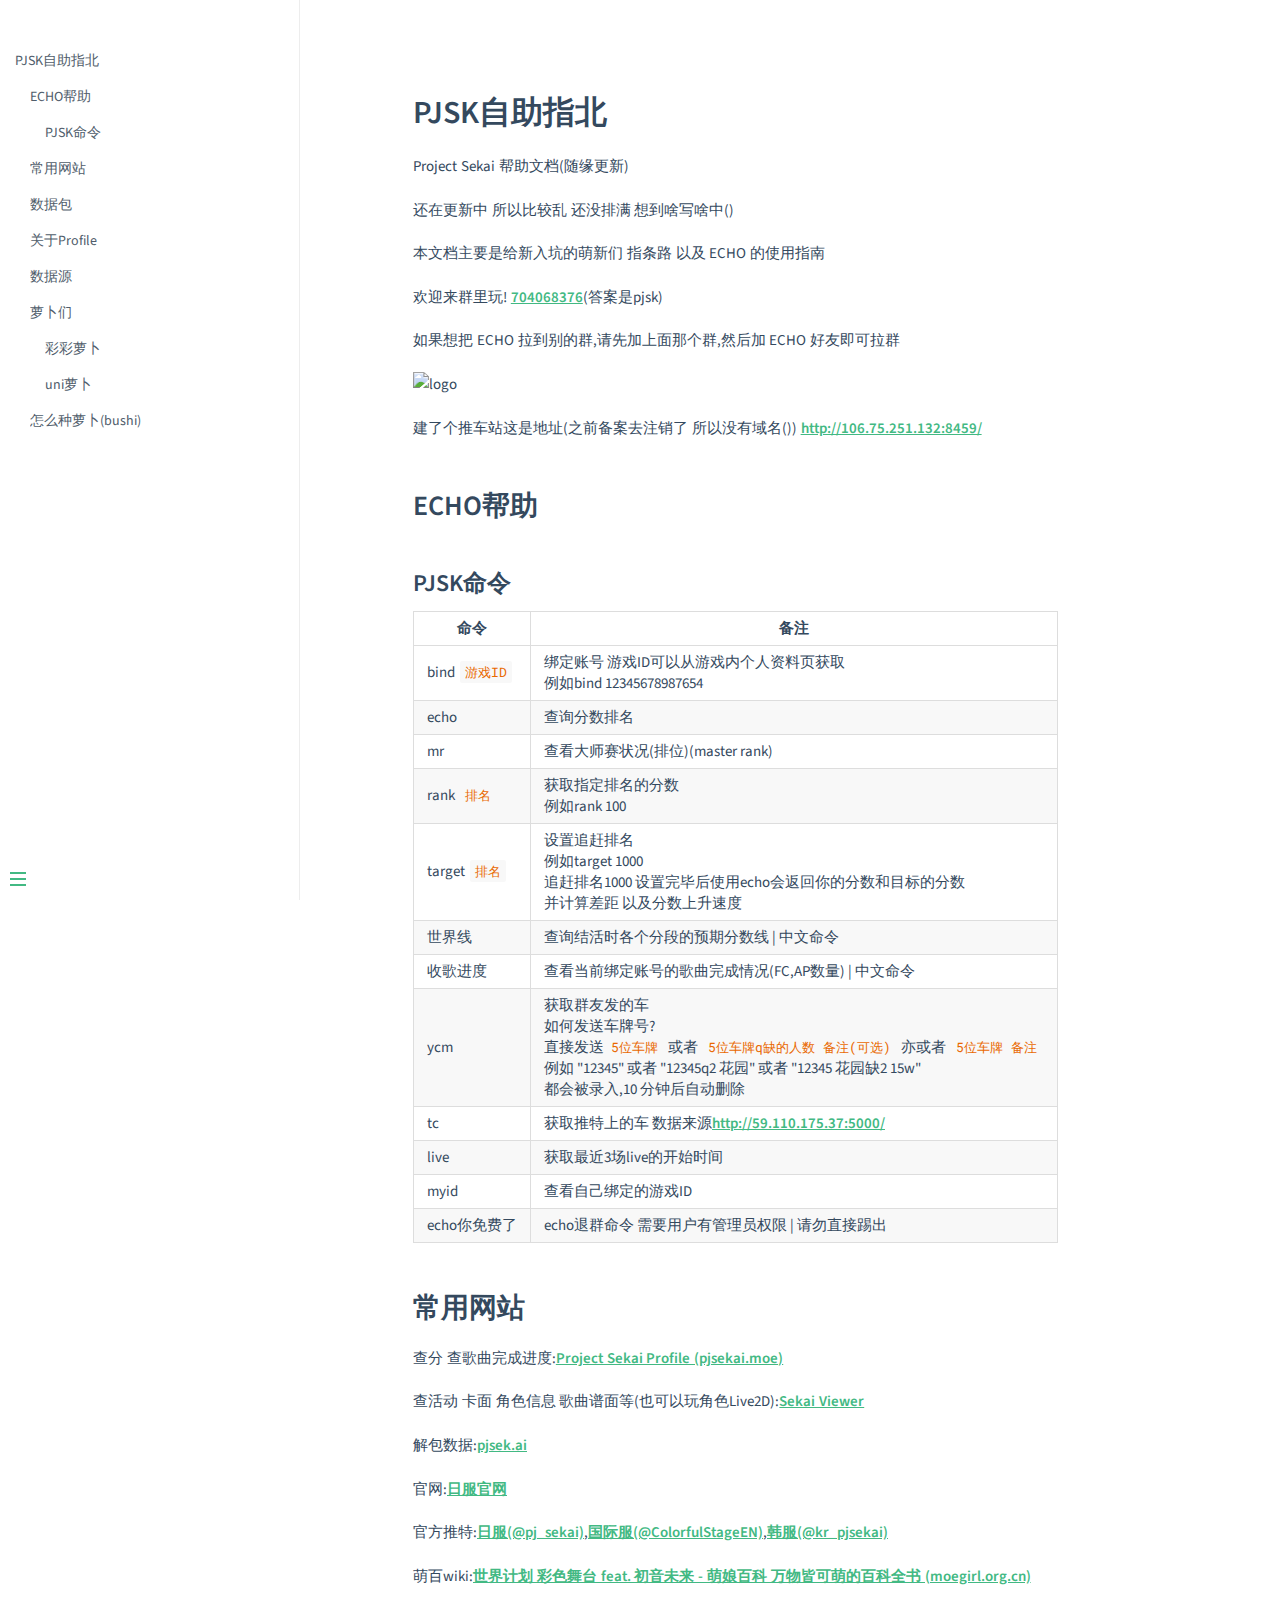
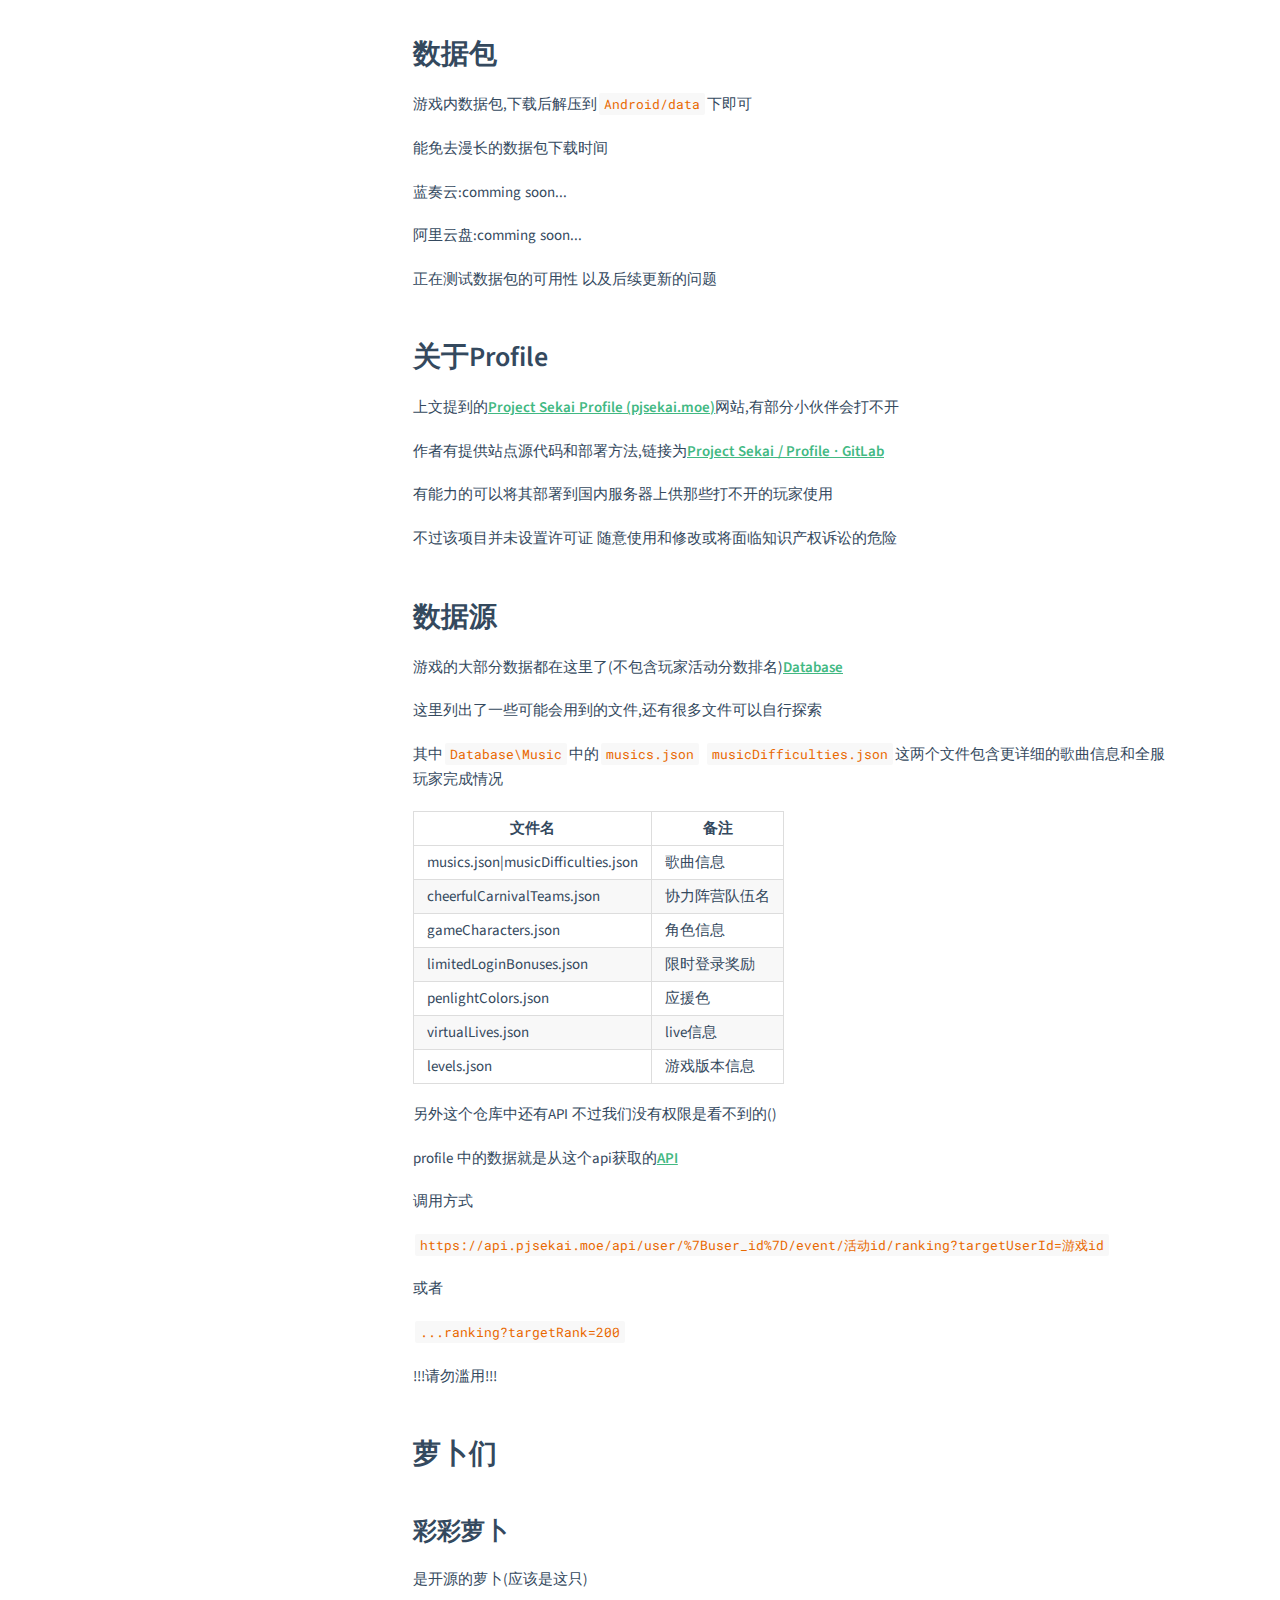
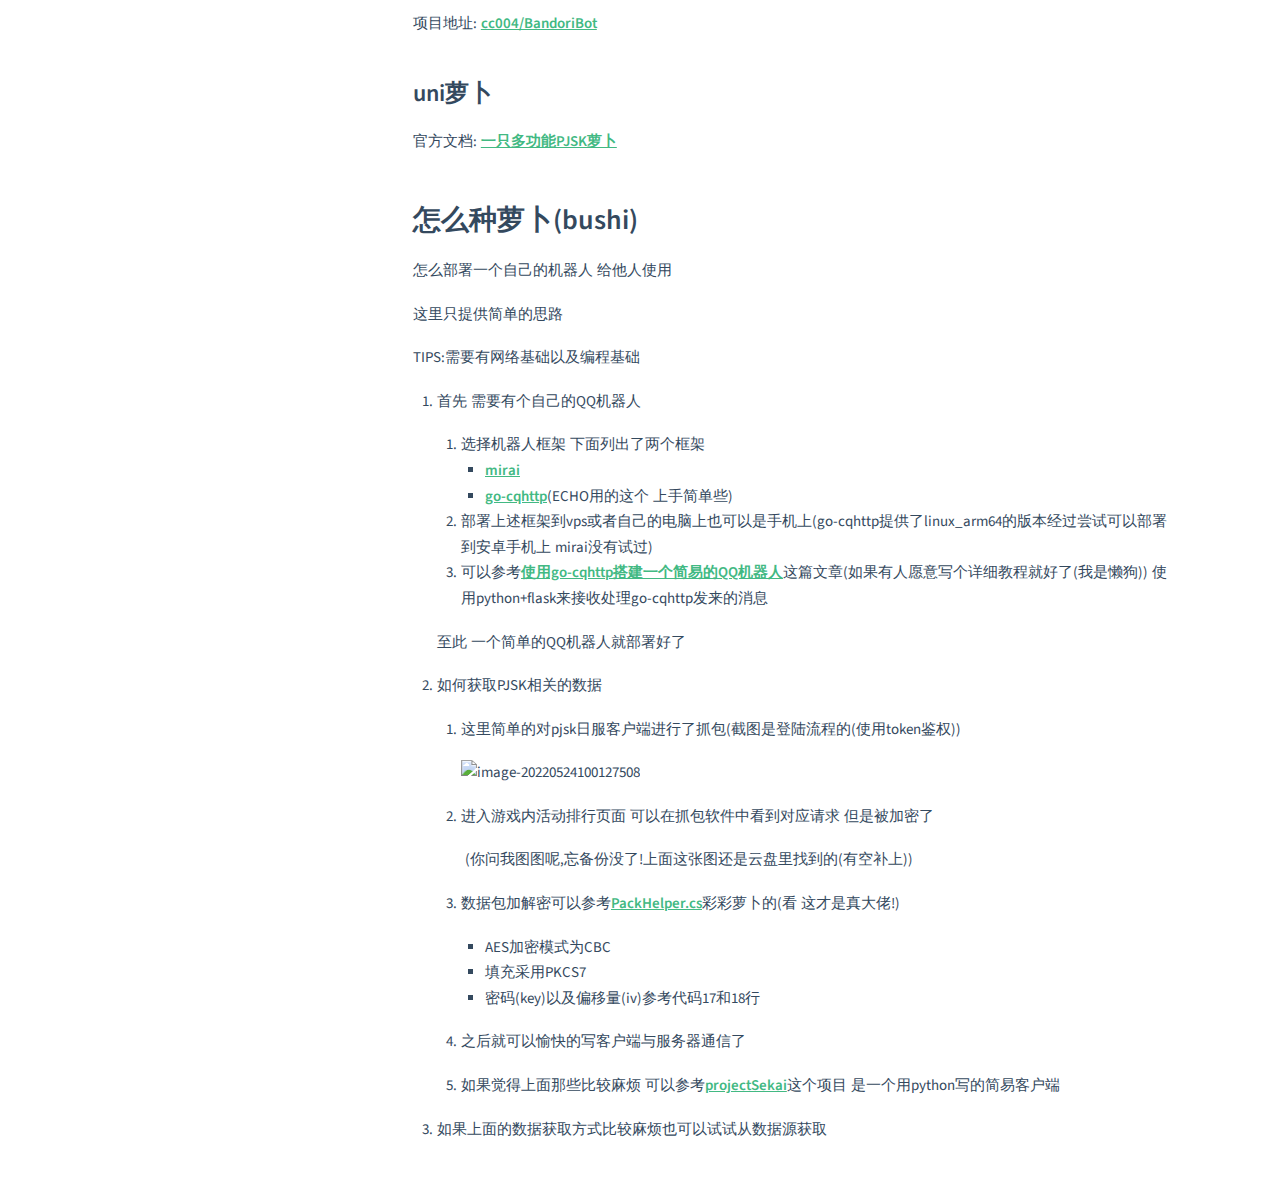
==== commit 597718e1: "Add files via upload" ====
--- a/docs/index.html
+++ b/docs/index.html
@@ -1,33 +1,22 @@
 <!DOCTYPE html>
-<html lang="en-US">
-  <head>
-    <meta charset="utf-8">
-    <meta name="viewport" content="width=device-width,initial-scale=1">
-    <meta name="generator" content="VuePress 2.0.0-beta.51">
-    <style>
-      :root {
-        --c-bg: #fff;
-      }
-      html.dark {
-        --c-bg: #22272e;
-      }
-      html, body {
-        background-color: var(--c-bg);
-      }
-    </style>
-    <script>
-      const userMode = localStorage.getItem('vuepress-color-scheme');
-			const systemDarkMode = window.matchMedia && window.matchMedia('(prefers-color-scheme: dark)').matches;
-			if (userMode === 'dark' || (userMode !== 'light' && systemDarkMode)) {
-				document.documentElement.classList.toggle('dark', true);
-			}
-    </script>
-    <title>echo 帮助文档</title><meta name="description" content="echo-java">
-    <link rel="modulepreload" href="/assets/app.769d6357.js"><link rel="modulepreload" href="/assets/index.html.48ca515f.js"><link rel="modulepreload" href="/assets/index.html.537c4c11.js"><link rel="prefetch" href="/assets/index.html.036ec5a9.js"><link rel="prefetch" href="/assets/other.html.e04c0976.js"><link rel="prefetch" href="/assets/index.html.6a0a43af.js"><link rel="prefetch" href="/assets/404.html.d2dc3323.js"><link rel="prefetch" href="/assets/index.html.736c6771.js"><link rel="prefetch" href="/assets/other.html.98dcc9a4.js"><link rel="prefetch" href="/assets/index.html.d4d463a7.js"><link rel="prefetch" href="/assets/404.html.d63d09cd.js">
-    <link rel="stylesheet" href="/assets/style.8f4acca4.css">
-  </head>
-  <body>
-    <div id="app"><!--[--><div class="theme-container no-sidebar"><!--[--><header class="navbar"><div class="toggle-sidebar-button" title="toggle sidebar" aria-expanded="false" role="button" tabindex="0"><div class="icon" aria-hidden="true"><span></span><span></span><span></span></div></div><span><a aria-current="page" href="/" class="router-link-active router-link-exact-active"><!----><span class="site-name">echo 帮助文档</span></a></span><div class="navbar-items-wrapper" style=""><!--[--><!--]--><nav class="navbar-items can-hide"><!--[--><div class="navbar-item"><a href="/echo/" class="" aria-label="ECHO"><!--[--><!--]--> ECHO <!--[--><!--]--></a></div><div class="navbar-item"><a href="/api/" class="" aria-label="API"><!--[--><!--]--> API <!--[--><!--]--></a></div><!--]--></nav><!--[--><!--]--><button class="toggle-color-mode-button" title="toggle color mode"><svg style="" class="icon" focusable="false" viewBox="0 0 32 32"><path d="M16 12.005a4 4 0 1 1-4 4a4.005 4.005 0 0 1 4-4m0-2a6 6 0 1 0 6 6a6 6 0 0 0-6-6z" fill="currentColor"></path><path d="M5.394 6.813l1.414-1.415l3.506 3.506L8.9 10.318z" fill="currentColor"></path><path d="M2 15.005h5v2H2z" fill="currentColor"></path><path d="M5.394 25.197L8.9 21.691l1.414 1.415l-3.506 3.505z" fill="currentColor"></path><path d="M15 25.005h2v5h-2z" fill="currentColor"></path><path d="M21.687 23.106l1.414-1.415l3.506 3.506l-1.414 1.414z" fill="currentColor"></path><path d="M25 15.005h5v2h-5z" fill="currentColor"></path><path d="M21.687 8.904l3.506-3.506l1.414 1.415l-3.506 3.505z" fill="currentColor"></path><path d="M15 2.005h2v5h-2z" fill="currentColor"></path></svg><svg style="display:none;" class="icon" focusable="false" viewBox="0 0 32 32"><path d="M13.502 5.414a15.075 15.075 0 0 0 11.594 18.194a11.113 11.113 0 0 1-7.975 3.39c-.138 0-.278.005-.418 0a11.094 11.094 0 0 1-3.2-21.584M14.98 3a1.002 1.002 0 0 0-.175.016a13.096 13.096 0 0 0 1.825 25.981c.164.006.328 0 .49 0a13.072 13.072 0 0 0 10.703-5.555a1.01 1.01 0 0 0-.783-1.565A13.08 13.08 0 0 1 15.89 4.38A1.015 1.015 0 0 0 14.98 3z" fill="currentColor"></path></svg></button><!----></div></header><!--]--><div class="sidebar-mask"></div><!--[--><aside class="sidebar"><nav class="navbar-items"><!--[--><div class="navbar-item"><a href="/echo/" class="" aria-label="ECHO"><!--[--><!--]--> ECHO <!--[--><!--]--></a></div><div class="navbar-item"><a href="/api/" class="" aria-label="API"><!--[--><!--]--> API <!--[--><!--]--></a></div><!--]--></nav><!--[--><!--]--><!----><!--[--><!--]--></aside><!--]--><!--[--><main class="home"><header class="hero"><img src="/echo_pjsk_tutu.png" alt="echo 帮助文档"><h1 id="main-title">echo 帮助文档</h1><p class="description">基于 SpringBoot 实现的 Project Sekai API</p><p class="actions"><!--[--><a href="/echo/" class="action-button primary" aria-label="指令速览"><!--[--><!--]--> 指令速览 <!--[--><!--]--></a><a href="/api/" class="action-button primary" aria-label="API 列表"><!--[--><!--]--> API 列表 <!--[--><!--]--></a><a class="external-link action-button secondary" href="http://106.75.251.132:8459/" rel="noopener noreferrer" target="_blank" aria-label="推车站"><!--[--><!--]--> 推车站 <span><svg class="external-link-icon" xmlns="http://www.w3.org/2000/svg" aria-hidden="true" focusable="false" x="0px" y="0px" viewbox="0 0 100 100" width="15" height="15"><path fill="currentColor" d="M18.8,85.1h56l0,0c2.2,0,4-1.8,4-4v-32h-8v28h-48v-48h28v-8h-32l0,0c-2.2,0-4,1.8-4,4v56C14.8,83.3,16.6,85.1,18.8,85.1z"></path><polygon fill="currentColor" points="45.7,48.7 51.3,54.3 77.2,28.5 77.2,37.2 85.2,37.2 85.2,14.9 62.8,14.9 62.8,22.9 71.5,22.9"></polygon></svg><span class="external-link-icon-sr-only">open in new window</span></span><!--[--><!--]--></a><!--]--></p></header><!----><div class="theme-default-content"><div></div></div><!--[--><!-- eslint-disable-next-line vue/no-v-html --><div class="footer">Copyright © 2021-present 纹月</div><!--]--></main><!--]--></div><!----><!--]--></div>
-    <script type="module" src="/assets/app.769d6357.js" defer></script>
-  </body>
+<html lang="zh">
+<head>
+  <meta charset="UTF-8">
+  <title>PJSK自助指北</title>
+  <meta http-equiv="X-UA-Compatible" content="IE=edge,chrome=1" />
+  <meta name="description" content="Description">
+  <meta name="viewport" content="width=device-width, initial-scale=1.0, minimum-scale=1.0">
+  <link rel="stylesheet" href="./vue.css">
+</head>
+<body>
+  <div id="app">加载载中中中</div>
+  <script>
+    window.$docsify = {
+      name: '',
+      repo: '',
+    }
+  </script>
+  <!-- Docsify v4 -->
+  <script src="./docsify@4.js"></script>
+</body>
 </html>
--- a/docs/vue.css
+++ b/docs/vue.css
@@ -0,0 +1 @@
+@import url("https://fonts.googleapis.com/css?family=Roboto+Mono|Source+Sans+Pro:300,400,600");*{-webkit-font-smoothing:antialiased;-webkit-overflow-scrolling:touch;-webkit-tap-highlight-color:rgba(0,0,0,0);-webkit-text-size-adjust:none;-webkit-touch-callout:none;box-sizing:border-box}body:not(.ready){overflow:hidden}body:not(.ready) .app-nav,body:not(.ready)>nav,body:not(.ready) [data-cloak]{display:none}div#app{font-size:30px;font-weight:lighter;margin:40vh auto;text-align:center}div#app:empty:before{content:"Loading..."}.emoji{height:1.2rem;vertical-align:middle}.progress{background-color:var(--theme-color,#42b983);height:2px;left:0;position:fixed;right:0;top:0;transition:width .2s,opacity .4s;width:0;z-index:999999}.search a:hover{color:var(--theme-color,#42b983)}.search .search-keyword{color:var(--theme-color,#42b983);font-style:normal;font-weight:700}body,html{height:100%}body{-moz-osx-font-smoothing:grayscale;-webkit-font-smoothing:antialiased;color:#34495e;font-family:Source Sans Pro,Helvetica Neue,Arial,sans-serif;font-size:15px;letter-spacing:0;margin:0;overflow-x:hidden}img{max-width:100%}a[disabled]{cursor:not-allowed;opacity:.6}kbd{border:1px solid #ccc;border-radius:3px;display:inline-block;font-size:12px!important;line-height:12px;margin-bottom:3px;padding:3px 5px;vertical-align:middle}li input[type=checkbox]{margin:0 .2em .25em 0;vertical-align:middle}.app-nav{margin:25px 60px 0 0;position:absolute;right:0;text-align:right;z-index:10}.app-nav.no-badge{margin-right:25px}.app-nav p{margin:0}.app-nav>a{margin:0 1rem;padding:5px 0}.app-nav li,.app-nav ul{display:inline-block;list-style:none;margin:0}.app-nav a{color:inherit;font-size:16px;text-decoration:none;transition:color .3s}.app-nav a:hover{color:var(--theme-color,#42b983)}.app-nav a.active{border-bottom:2px solid var(--theme-color,#42b983);color:var(--theme-color,#42b983)}.app-nav li{display:inline-block;margin:0 1rem;padding:5px 0;position:relative;cursor:pointer}.app-nav li ul{background-color:#fff;border:1px solid;border-color:#ddd #ddd #ccc;border-radius:4px;box-sizing:border-box;display:none;max-height:calc(100vh - 61px);overflow-y:auto;padding:10px 0;position:absolute;right:-15px;text-align:left;top:100%;white-space:nowrap}.app-nav li ul li{display:block;font-size:14px;line-height:1rem;margin:8px 14px;white-space:nowrap}.app-nav li ul a{display:block;font-size:inherit;margin:0;padding:0}.app-nav li ul a.active{border-bottom:0}.app-nav li:hover ul{display:block}.github-corner{border-bottom:0;position:fixed;right:0;text-decoration:none;top:0;z-index:1}.github-corner:hover .octo-arm{-webkit-animation:octocat-wave .56s ease-in-out;animation:octocat-wave .56s ease-in-out}.github-corner svg{color:#fff;fill:var(--theme-color,#42b983);height:80px;width:80px}main{display:block;position:relative;width:100vw;height:100%;z-index:0}main.hidden{display:none}.anchor{display:inline-block;text-decoration:none;transition:all .3s}.anchor span{color:#34495e}.anchor:hover{text-decoration:underline}.sidebar{border-right:1px solid rgba(0,0,0,.07);overflow-y:auto;padding:40px 0 0;position:absolute;top:0;bottom:0;left:0;transition:transform .25s ease-out;width:300px;z-index:20}.sidebar>h1{margin:0 auto 1rem;font-size:1.5rem;font-weight:300;text-align:center}.sidebar>h1 a{color:inherit;text-decoration:none}.sidebar>h1 .app-nav{display:block;position:static}.sidebar .sidebar-nav{line-height:2em;padding-bottom:40px}.sidebar li.collapse .app-sub-sidebar{display:none}.sidebar ul{margin:0 0 0 15px;padding:0}.sidebar li>p{font-weight:700;margin:0}.sidebar ul,.sidebar ul li{list-style:none}.sidebar ul li a{border-bottom:none;display:block}.sidebar ul li ul{padding-left:20px}.sidebar::-webkit-scrollbar{width:4px}.sidebar::-webkit-scrollbar-thumb{background:transparent;border-radius:4px}.sidebar:hover::-webkit-scrollbar-thumb{background:hsla(0,0%,53.3%,.4)}.sidebar:hover::-webkit-scrollbar-track{background:hsla(0,0%,53.3%,.1)}.sidebar-toggle{background-color:transparent;background-color:hsla(0,0%,100%,.8);border:0;outline:none;padding:10px;position:absolute;bottom:0;left:0;text-align:center;transition:opacity .3s;width:284px;z-index:30;cursor:pointer}.sidebar-toggle:hover .sidebar-toggle-button{opacity:.4}.sidebar-toggle span{background-color:var(--theme-color,#42b983);display:block;margin-bottom:4px;width:16px;height:2px}body.sticky .sidebar,body.sticky .sidebar-toggle{position:fixed}.content{padding-top:60px;position:absolute;top:0;right:0;bottom:0;left:300px;transition:left .25s ease}.markdown-section{margin:0 auto;max-width:80%;padding:30px 15px 40px;position:relative}.markdown-section>*{box-sizing:border-box;font-size:inherit}.markdown-section>:first-child{margin-top:0!important}.markdown-section hr{border:none;border-bottom:1px solid #eee;margin:2em 0}.markdown-section iframe{border:1px solid #eee;width:1px;min-width:100%}.markdown-section table{border-collapse:collapse;border-spacing:0;display:block;margin-bottom:1rem;overflow:auto;width:100%}.markdown-section th{font-weight:700}.markdown-section td,.markdown-section th{border:1px solid #ddd;padding:6px 13px}.markdown-section tr{border-top:1px solid #ccc}.markdown-section tr:nth-child(2n){background-color:#f8f8f8}.markdown-section p.tip{background-color:#f8f8f8;border-bottom-right-radius:2px;border-left:4px solid #f66;border-top-right-radius:2px;margin:2em 0;padding:12px 24px 12px 30px;position:relative}.markdown-section p.tip:before{background-color:#f66;border-radius:100%;color:#fff;content:"!";font-family:Dosis,Source Sans Pro,Helvetica Neue,Arial,sans-serif;font-size:14px;font-weight:700;left:-12px;line-height:20px;position:absolute;height:20px;width:20px;text-align:center;top:14px}.markdown-section p.tip code{background-color:#efefef}.markdown-section p.tip em{color:#34495e}.markdown-section p.warn{background:rgba(66,185,131,.1);border-radius:2px;padding:1rem}.markdown-section ul.task-list>li{list-style-type:none}body.close .sidebar{transform:translateX(-300px)}body.close .sidebar-toggle{width:auto}body.close .content{left:0}@media print{.app-nav,.github-corner,.sidebar,.sidebar-toggle{display:none}}@media screen and (max-width:768px){.github-corner,.sidebar,.sidebar-toggle{position:fixed}.app-nav{margin-top:16px}.app-nav li ul{top:30px}main{height:auto;min-height:100vh;overflow-x:hidden}.sidebar{left:-300px;transition:transform .25s ease-out}.content{left:0;max-width:100vw;position:static;padding-top:20px;transition:transform .25s ease}.app-nav,.github-corner{transition:transform .25s ease-out}.sidebar-toggle{background-color:transparent;width:auto;padding:30px 30px 10px 10px}body.close .sidebar{transform:translateX(300px)}body.close .sidebar-toggle{background-color:hsla(0,0%,100%,.8);transition:background-color 1s;width:284px;padding:10px}body.close .content{transform:translateX(300px)}body.close .app-nav,body.close .github-corner{display:none}.github-corner:hover .octo-arm{-webkit-animation:none;animation:none}.github-corner .octo-arm{-webkit-animation:octocat-wave .56s ease-in-out;animation:octocat-wave .56s ease-in-out}}@-webkit-keyframes octocat-wave{0%,to{transform:rotate(0)}20%,60%{transform:rotate(-25deg)}40%,80%{transform:rotate(10deg)}}@keyframes octocat-wave{0%,to{transform:rotate(0)}20%,60%{transform:rotate(-25deg)}40%,80%{transform:rotate(10deg)}}section.cover{align-items:center;background-position:50%;background-repeat:no-repeat;background-size:cover;height:100vh;width:100vw;display:none}section.cover.show{display:flex}section.cover.has-mask .mask{background-color:#fff;opacity:.8;position:absolute;top:0;height:100%;width:100%}section.cover .cover-main{flex:1;margin:-20px 16px 0;text-align:center;position:relative}section.cover a{color:inherit;text-decoration:none}section.cover a:hover{text-decoration:none}section.cover p{line-height:1.5rem;margin:1em 0}section.cover h1{color:inherit;font-size:2.5rem;font-weight:300;margin:.625rem 0 2.5rem;position:relative;text-align:center}section.cover h1 a{display:block}section.cover h1 small{bottom:-.4375rem;font-size:1rem;position:absolute}section.cover blockquote{font-size:1.5rem;text-align:center}section.cover ul{line-height:1.8;list-style-type:none;margin:1em auto;max-width:500px;padding:0}section.cover .cover-main>p:last-child a{border-radius:2rem;border:1px solid var(--theme-color,#42b983);box-sizing:border-box;color:var(--theme-color,#42b983);display:inline-block;font-size:1.05rem;letter-spacing:.1rem;margin:.5rem 1rem;padding:.75em 2rem;text-decoration:none;transition:all .15s ease}section.cover .cover-main>p:last-child a:last-child{background-color:var(--theme-color,#42b983);color:#fff}section.cover .cover-main>p:last-child a:last-child:hover{color:inherit;opacity:.8}section.cover .cover-main>p:last-child a:hover{color:inherit}section.cover blockquote>p>a{border-bottom:2px solid var(--theme-color,#42b983);transition:color .3s}section.cover blockquote>p>a:hover{color:var(--theme-color,#42b983)}.sidebar,body{background-color:#fff}.sidebar{color:#364149}.sidebar li{margin:6px 0}.sidebar ul li a{color:#505d6b;font-size:14px;font-weight:400;overflow:hidden;text-decoration:none;text-overflow:ellipsis;white-space:nowrap}.sidebar ul li a:hover{text-decoration:underline}.sidebar ul li ul{padding:0}.sidebar ul li.active>a{border-right:2px solid;color:var(--theme-color,#42b983);font-weight:600}.app-sub-sidebar li:before{content:"-";padding-right:4px;float:left}.markdown-section h1,.markdown-section h2,.markdown-section h3,.markdown-section h4,.markdown-section strong{color:#2c3e50;font-weight:600}.markdown-section a{color:var(--theme-color,#42b983);font-weight:600}.markdown-section h1{font-size:2rem;margin:0 0 1rem}.markdown-section h2{font-size:1.75rem;margin:45px 0 .8rem}.markdown-section h3{font-size:1.5rem;margin:40px 0 .6rem}.markdown-section h4{font-size:1.25rem}.markdown-section h5{font-size:1rem}.markdown-section h6{color:#777;font-size:1rem}.markdown-section figure,.markdown-section p{margin:1.2em 0}.markdown-section ol,.markdown-section p,.markdown-section ul{line-height:1.6rem;word-spacing:.05rem}.markdown-section ol,.markdown-section ul{padding-left:1.5rem}.markdown-section blockquote{border-left:4px solid var(--theme-color,#42b983);color:#858585;margin:2em 0;padding-left:20px}.markdown-section blockquote p{font-weight:600;margin-left:0}.markdown-section iframe{margin:1em 0}.markdown-section em{color:#7f8c8d}.markdown-section code,.markdown-section output:after,.markdown-section pre{font-family:Roboto Mono,Monaco,courier,monospace}.markdown-section code,.markdown-section pre{background-color:#f8f8f8}.markdown-section output,.markdown-section pre{margin:1.2em 0;position:relative}.markdown-section output,.markdown-section pre>code{border-radius:2px;display:block}.markdown-section output:after,.markdown-section pre>code{-moz-osx-font-smoothing:initial;-webkit-font-smoothing:initial}.markdown-section code{border-radius:2px;color:#e96900;margin:0 2px;padding:3px 5px;white-space:pre-wrap}.markdown-section>:not(h1):not(h2):not(h3):not(h4):not(h5):not(h6) code{font-size:.8rem}.markdown-section pre{padding:0 1.4rem;line-height:1.5rem;overflow:auto;word-wrap:normal}.markdown-section pre>code{color:#525252;font-size:.8rem;padding:2.2em 5px;line-height:inherit;margin:0 2px;max-width:inherit;overflow:inherit;white-space:inherit}.markdown-section output{padding:1.7rem 1.4rem;border:1px dotted #ccc}.markdown-section output>:first-child{margin-top:0}.markdown-section output>:last-child{margin-bottom:0}.markdown-section code:after,.markdown-section code:before,.markdown-section output:after,.markdown-section output:before{letter-spacing:.05rem}.markdown-section output:after,.markdown-section pre:after{color:#ccc;font-size:.6rem;font-weight:600;height:15px;line-height:15px;padding:5px 10px 0;position:absolute;right:0;text-align:right;top:0}.markdown-section output:after,.markdown-section pre:after{content:attr(data-lang)}.token.cdata,.token.comment,.token.doctype,.token.prolog{color:#8e908c}.token.namespace{opacity:.7}.token.boolean,.token.number{color:#c76b29}.token.punctuation{color:#525252}.token.property{color:#c08b30}.token.tag{color:#2973b7}.token.string{color:var(--theme-color,#42b983)}.token.selector{color:#6679cc}.token.attr-name{color:#2973b7}.language-css .token.string,.style .token.string,.token.entity,.token.url{color:#22a2c9}.token.attr-value,.token.control,.token.directive,.token.unit{color:var(--theme-color,#42b983)}.token.function,.token.keyword{color:#e96900}.token.atrule,.token.regex,.token.statement{color:#22a2c9}.token.placeholder,.token.variable{color:#3d8fd1}.token.deleted{text-decoration:line-through}.token.inserted{border-bottom:1px dotted #202746;text-decoration:none}.token.italic{font-style:italic}.token.bold,.token.important{font-weight:700}.token.important{color:#c94922}.token.entity{cursor:help}code .token{-moz-osx-font-smoothing:initial;-webkit-font-smoothing:initial;min-height:1.5rem;position:relative;left:auto}